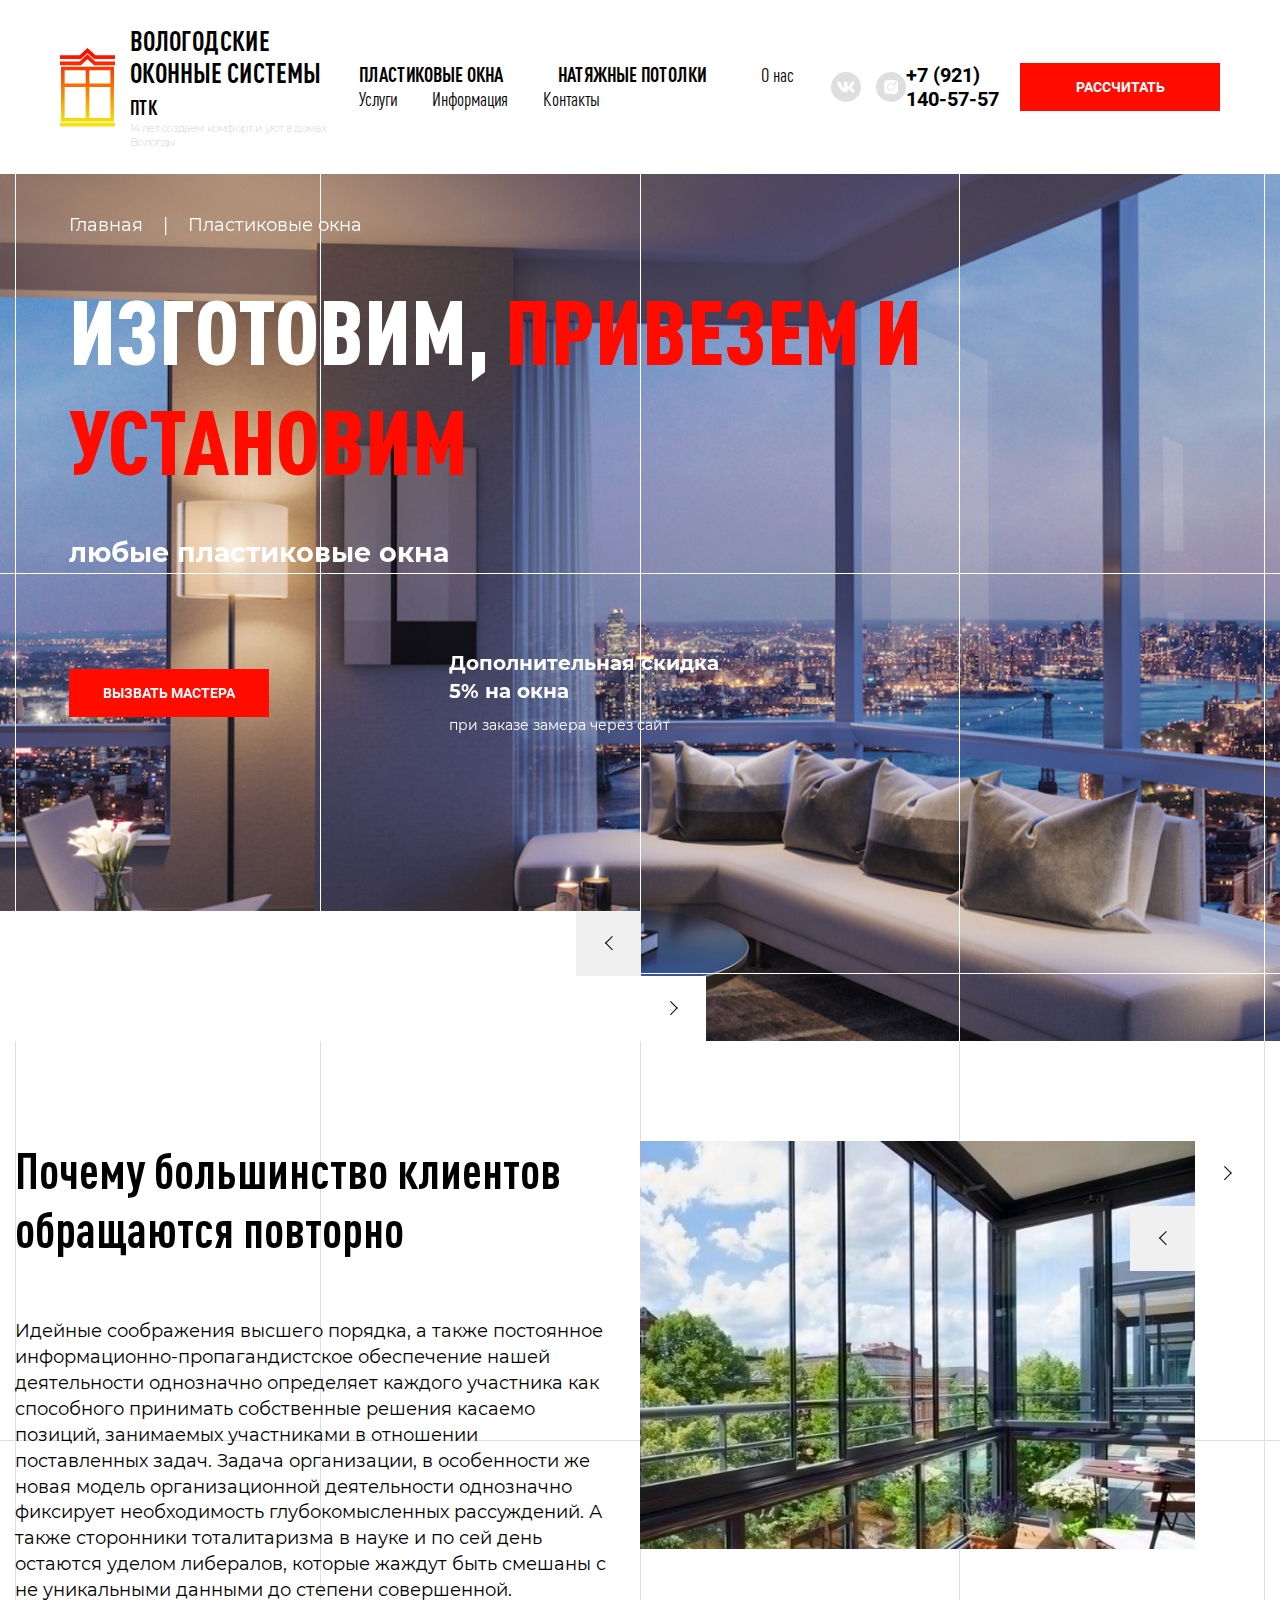
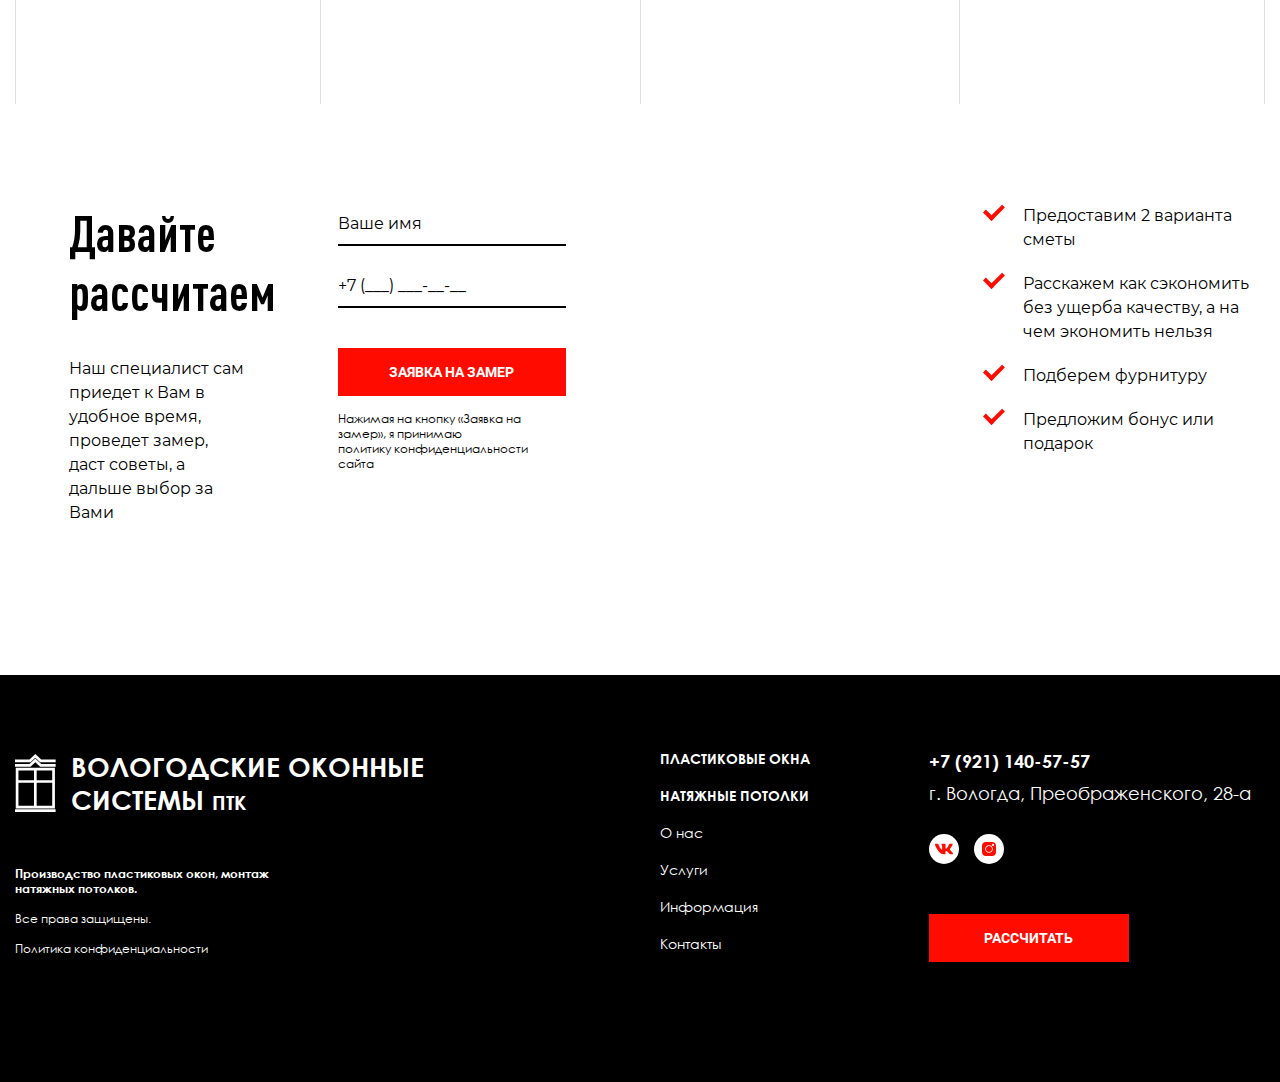
==== windows.html @ cd6acb56 "mne pizda" ====
<!DOCTYPE html>
<html lang="en">
<head>
    <meta charset="UTF-8">
    <meta http-equiv="X-UA-Compatible" content="IE=edge">
    <meta name="viewport" content="width=device-width, initial-scale=1.0">
    <title>Document</title>

    <link rel="stylesheet" href="./css/swiper-bundle.min.css">
    <link rel="stylesheet" href="./css/alertify.min.css">
    <link rel="stylesheet" href="./css/jquery.fancybox.min.css">
    <link rel="stylesheet" href="./css/style.css">
</head>
<body>
    <div class="wrapper">
        <div class="content">
            <header class="header">
                <a href="/" class="logo header-logo">
                    <img src="./img/upload/logo.svg" alt="logo" class="logo-img">
                    <div class="logo-text">
                        <b>Вологодские оконные системы <span>птк</span></b>
                        <div>14 лет cоздаем комфорт и уют в домах Вологды</div>
                    </div>
                </a>
                <div class="header-menu">
                    <a href="#" class="header-menu__item header-menu__item_big">Пластиковые окна</a>
                    <a href="#" class="header-menu__item header-menu__item_big">Натяжные потолки</a>
                    <a href="#" class="header-menu__item">О нас</a>
                    <a href="#" class="header-menu__item">Услуги</a>
                    <a href="#" class="header-menu__item">Информация</a>
                    <a href="#" class="header-menu__item">Контакты</a>
                </div>
                <div class="socials header-socials">
                    <a href="#" class="socials-item header-socials__item" target="_blank">
                        <svg width="18" height="12" viewBox="0 0 18 12" xmlns="http://www.w3.org/2000/svg">
                            <path d="M14.9363 6.771C14.6453 6.4035 14.7285 6.24 14.9363 5.9115C14.94 5.90775 17.3423 2.58825 17.5898 1.4625L17.5913 1.46175C17.7143 1.0515 17.5913 0.75 16.9965 0.75H15.0285C14.5275 0.75 14.2965 1.00875 14.1728 1.29825C14.1728 1.29825 13.1708 3.69675 11.7533 5.2515C11.2958 5.70075 11.0843 5.84475 10.8345 5.84475C10.7115 5.84475 10.5203 5.70075 10.5203 5.2905V1.46175C10.5203 0.96975 10.38 0.75 9.96525 0.75H6.87075C6.5565 0.75 6.36975 0.9795 6.36975 1.19325C6.36975 1.65975 7.0785 1.767 7.152 3.0795V5.92725C7.152 6.55125 7.03875 6.666 6.7875 6.666C6.1185 6.666 4.49475 4.25775 3.5325 1.5015C3.33825 0.96675 3.1485 0.75075 2.64375 0.75075H0.675C0.11325 0.75075 0 1.0095 0 1.299C0 1.8105 0.669 4.35375 3.111 7.71375C4.7385 10.0073 7.0305 11.25 9.1155 11.25C10.3688 11.25 10.5218 10.974 10.5218 10.4993C10.5218 8.30775 10.4085 8.10075 11.0363 8.10075C11.3273 8.10075 11.8283 8.24475 12.9983 9.351C14.3355 10.6628 14.5553 11.25 15.3038 11.25H17.2718C17.8328 11.25 18.117 10.974 17.9535 10.4295C17.5793 9.28425 15.0503 6.9285 14.9363 6.771Z"/>
                        </svg>
                    </a>
                    <a href="#" class="socials-item header-socials__item" target="_blank">
                        <svg width="14" height="14" viewBox="0 0 14 14" xmlns="http://www.w3.org/2000/svg">
                            <path d="M10.2103 0H3.78967C1.70001 0 0 1.70001 0 3.78967V10.2104C0 12.3 1.70001 14 3.78967 14H10.2104C12.3 14 14 12.3 14 10.2104V3.78967C14 1.70001 12.3 0 10.2103 0V0ZM6.99999 10.828C4.88918 10.828 3.17198 9.11079 3.17198 6.99999C3.17198 4.88918 4.88918 3.17198 6.99999 3.17198C9.11079 3.17198 10.828 4.88918 10.828 6.99999C10.828 9.11079 9.11079 10.828 6.99999 10.828ZM10.9195 4.07475C10.2958 4.07475 9.7884 3.56739 9.7884 2.94361C9.7884 2.31984 10.2958 1.81237 10.9195 1.81237C11.5433 1.81237 12.0508 2.31984 12.0508 2.94361C12.0508 3.56739 11.5433 4.07475 10.9195 4.07475Z"/>
                            <path d="M7.00044 3.99268C5.3423 3.99268 3.99316 5.3417 3.99316 6.99995C3.99316 8.65809 5.3423 10.0072 7.00044 10.0072C8.65868 10.0072 10.0077 8.65809 10.0077 6.99995C10.0077 5.3417 8.65868 3.99268 7.00044 3.99268Z"/>
                            <path d="M10.9198 2.6333C10.7487 2.6333 10.6094 2.77258 10.6094 2.94369C10.6094 3.11481 10.7487 3.25409 10.9198 3.25409C11.091 3.25409 11.2303 3.11491 11.2303 2.94369C11.2303 2.77248 11.091 2.6333 10.9198 2.6333Z"/>
                        </svg>                          
                    </a>
                </div>
                <a href="tel:+7 (921) 140-57-57" class="header-phone">+7 (921) 140-57-57</a>
                <a href="#" class="btn header-btn">Рассчитать</a>
                <div class="header-burger">
                    <div></div>
                    <div></div>
                    <div></div>
                </div>
            </header>
            <section class="lhero">
                <div class="container grid lhero-container">
                    <div class="lhero-main">
                        <div class="breadcrumbs breadcrumbs_white">
                            <a href="/" class="breadcrumbs-item">Главная</a>
                            <div class="breadcrumbs-dec">|</div>
                            <span class="breadcrumbs-item inactive">Пластиковые окна</span>
                        </div>
                        <h1 class="h1 lhero-title"><span>Изготовим,</span> привезем и установим</h1>
                        <h2 class="lhero-subtitle">любые пластиковые окна</h2>
                        <div class="lhero-bottom">
                            <a href="#" class="btn lhero-btn">Вызвать мастера</a>
                            <div class="lhero-bottom__main">
                                <div class="h4">Дополнительная скидка 5% на окна</div>
                                <div class="text14">при заказе замера  через сайт</div>
                            </div>
                        </div>
                    </div>
                </div>
                <div class="lhero-arrows">
                    <div class="slider-arrows">
                        <div class="slider-arrow slider-arrow_next lhero-arrow">
                            <svg width="8" height="15" viewBox="0 0 8 15" xmlns="http://www.w3.org/2000/svg">
                                <rect x="7.77832" y="7.07117" width="10" height="1" transform="rotate(135 7.77832 7.07117)"/>
                                <rect x="7.07129" y="7.7782" width="10" height="1" transform="rotate(-135 7.07129 7.7782)"/>
                            </svg>
                        </div>
                        <div class="slider-arrow slider-arrow_prev lhero-arrow">
                            <svg width="8" height="15" viewBox="0 0 8 15" xmlns="http://www.w3.org/2000/svg">
                                <rect y="7.07104" width="10" height="1" transform="rotate(-45 0 7.07104)"/>
                                <rect x="0.707031" y="6.36401" width="10" height="1" transform="rotate(45 0.707031 6.36401)"/>
                            </svg>
                        </div>
                    </div>
                </div>
                <div class="lines lines_white">
                    <div class="container lines-container">
                        <div class="lines-line lines-line_center"></div>
                        <div class="lines-line lines-line_left"></div>
                        <div class="lines-line lines-line_right"></div>
                        <div class="lines-line lines-line_midleft"></div>
                        <div class="lines-line lines-line_midright"></div>
                    </div>
                </div>
                <div class="lhero-slider swiper-container">
                    <div class="swiper-wrapper">
                        <div class="swiper-slide lhero-slider__item" style="background-image: url(./img/upload/lh.jpg)"></div>
                        <div class="swiper-slide lhero-slider__item" style="background-image: url(./img/upload/slider.jpg)"></div>
                    </div>
                </div>
            </section>
            <section class="why">
                <div class="container container_small">
                    <h2 class="h2 why-title"></h2>
                </div>
            </section>
            <section class="slider">
                <div class="container container_small slider-container">
                    <div class="slider-main">
                        <h2 class="h2 slider-title">Почему большинство клиентов обращаются повторно </h2>
                        <div class="text18 slider-text">Идейные соображения высшего порядка, а также постоянное информационно-пропагандистское обеспечение нашей деятельности однозначно определяет каждого участника как способного принимать собственные решения касаемо позиций, занимаемых участниками в отношении поставленных задач. Задача организации, в особенности же новая модель организационной деятельности однозначно фиксирует необходимость глубокомысленных рассуждений. А также сторонники тоталитаризма в науке и по сей день остаются уделом либералов, которые жаждут быть смешаны с не уникальными данными до степени совершенной.</div>
                    </div>
                    <div class="slider-img__wrapper">
                        <div class="slider-img swiper-container">
                            <div class="swiper-wrapper">
                                <div class="swiper-slide slider-item" style="background-image: url(./img/upload/slider.jpg)">
                                    <div class="slider-item__sizer"></div>
                                </div>
                                <div class="swiper-slide slider-item" style="background-image: url(./img/upload/slider.jpg)">
                                    <div class="slider-item__sizer"></div>
                                </div>
                                <div class="swiper-slide slider-item" style="background-image: url(./img/upload/slider.jpg)">
                                    <div class="slider-item__sizer"></div>
                                </div>
                            </div>
                        </div>
                        <div class="slider-arrows slider-arrows__real">
                            <div class="slider-arrow slider-arrow_next slider-arrow__real">
                                <svg width="8" height="15" viewBox="0 0 8 15" xmlns="http://www.w3.org/2000/svg">
                                    <rect x="7.77832" y="7.07117" width="10" height="1" transform="rotate(135 7.77832 7.07117)"/>
                                    <rect x="7.07129" y="7.7782" width="10" height="1" transform="rotate(-135 7.07129 7.7782)"/>
                                </svg>
                            </div>
                            <div class="slider-arrow slider-arrow_prev slider-arrow__real">
                                <svg width="8" height="15" viewBox="0 0 8 15" xmlns="http://www.w3.org/2000/svg">
                                    <rect y="7.07104" width="10" height="1" transform="rotate(-45 0 7.07104)"/>
                                    <rect x="0.707031" y="6.36401" width="10" height="1" transform="rotate(45 0.707031 6.36401)"/>
                                </svg>
                            </div>
                        </div>
                    </div>
                </div>
                <div class="lines lines_grey">
                    <div class="container lines-container">
                        <div class="lines-line lines-line_center"></div>
                        <div class="lines-line lines-line_left"></div>
                        <div class="lines-line lines-line_right"></div>
                        <div class="lines-line lines-line_midleft"></div>
                        <div class="lines-line lines-line_midright"></div>
                    </div>
                </div>
            </section>
            <div class="calc">
                <div class="container grid calc-container">
                    <div class="calc-main">
                        <h2 class="h2 calc-title">Давайте рассчитаем</h2>
                        <div class="text16 calc-text">Наш специалист сам приедет к Вам в удобное время, проведет замер, даст советы, а дальше выбор за Вами</div>
                    </div>
                    <div class="calc-form">
                        <input type="text" class="input text16 calc-form__input" placeholder="Ваше имя">
                        <input type="tel" class="input text16 calc-form__input" placeholder="+7 (___) ___-__-__">
                        <input type="submit" class="btn calc-form__submit" value="Заявка на замер">
                        <div class="calc-form__policy">
                            Нажимая на кнопку «Заявка на замер», я принимаю <a href="#" class="policy">политику конфиденциальности</a> сайта
                        </div>
                    </div>
                    <div class="text16 calc-list">
                        <div class="calc-list__item">Предоставим 2 варианта сметы</div>
                        <div class="calc-list__item">Расскажем как сэкономить без ущерба качеству, а на чем экономить нельзя</div>
                        <div class="calc-list__item">Подберем фурнитуру</div>
                        <div class="calc-list__item">Предложим бонус или подарок</div>
                    </div>
                </div>
            </div>
        </div>
        <footer class="footer">
            <div class="container grid footer-container">
                <div class="footer-left">
                    <a href="/" class="logo footer-logo">
                        <img src="./img/upload/logo2.svg" alt="logo" class="logo-img">
                        <div class="logo-text">
                            <b>Вологодские оконные системы <span>птк</span></b>
                        </div>
                    </a>
                    <div class="footer-left__item"><b>Производство пластиковых окон, монтаж натяжных потолков.</b></div>
                    <div class="footer-left__item">Все права защищены.</div>
                    <div class="footer-left__item"><a href="#" class="policy">Политика конфиденциальности</a></div>
                </div>
                <div class="footer-menu">
                    <a href="#" class="footer-menu__item footer-menu__item_big">Пластиковые окна</a>
                    <a href="#" class="footer-menu__item footer-menu__item_big">Натяжные потолки</a>
                    <a href="#" class="footer-menu__item">О нас</a>
                    <a href="#" class="footer-menu__item">Услуги</a>
                    <a href="#" class="footer-menu__item">Информация</a>
                    <a href="#" class="footer-menu__item">Контакты</a>
                </div>
                <div class="footer-contacts">
                    <a href="tel:+7 (921) 140-57-57" class="footer-phone">+7 (921) 140-57-57</a>
                    <div class="footer-address">г. Вологда, Преображенского, 28-а</div>
                    <div class="socials socials_white footer-socials">
                        <a href="#" class="socials-item footer-socials__item" target="_blank">
                            <svg width="18" height="12" viewBox="0 0 18 12" xmlns="http://www.w3.org/2000/svg">
                                <path d="M14.9363 6.771C14.6453 6.4035 14.7285 6.24 14.9363 5.9115C14.94 5.90775 17.3423 2.58825 17.5898 1.4625L17.5913 1.46175C17.7143 1.0515 17.5913 0.75 16.9965 0.75H15.0285C14.5275 0.75 14.2965 1.00875 14.1728 1.29825C14.1728 1.29825 13.1708 3.69675 11.7533 5.2515C11.2958 5.70075 11.0843 5.84475 10.8345 5.84475C10.7115 5.84475 10.5203 5.70075 10.5203 5.2905V1.46175C10.5203 0.96975 10.38 0.75 9.96525 0.75H6.87075C6.5565 0.75 6.36975 0.9795 6.36975 1.19325C6.36975 1.65975 7.0785 1.767 7.152 3.0795V5.92725C7.152 6.55125 7.03875 6.666 6.7875 6.666C6.1185 6.666 4.49475 4.25775 3.5325 1.5015C3.33825 0.96675 3.1485 0.75075 2.64375 0.75075H0.675C0.11325 0.75075 0 1.0095 0 1.299C0 1.8105 0.669 4.35375 3.111 7.71375C4.7385 10.0073 7.0305 11.25 9.1155 11.25C10.3688 11.25 10.5218 10.974 10.5218 10.4993C10.5218 8.30775 10.4085 8.10075 11.0363 8.10075C11.3273 8.10075 11.8283 8.24475 12.9983 9.351C14.3355 10.6628 14.5553 11.25 15.3038 11.25H17.2718C17.8328 11.25 18.117 10.974 17.9535 10.4295C17.5793 9.28425 15.0503 6.9285 14.9363 6.771Z"/>
                            </svg>
                        </a>
                        <a href="#" class="socials-item footer-socials__item" target="_blank">
                            <svg width="14" height="14" viewBox="0 0 14 14" xmlns="http://www.w3.org/2000/svg">
                                <path d="M10.2103 0H3.78967C1.70001 0 0 1.70001 0 3.78967V10.2104C0 12.3 1.70001 14 3.78967 14H10.2104C12.3 14 14 12.3 14 10.2104V3.78967C14 1.70001 12.3 0 10.2103 0V0ZM6.99999 10.828C4.88918 10.828 3.17198 9.11079 3.17198 6.99999C3.17198 4.88918 4.88918 3.17198 6.99999 3.17198C9.11079 3.17198 10.828 4.88918 10.828 6.99999C10.828 9.11079 9.11079 10.828 6.99999 10.828ZM10.9195 4.07475C10.2958 4.07475 9.7884 3.56739 9.7884 2.94361C9.7884 2.31984 10.2958 1.81237 10.9195 1.81237C11.5433 1.81237 12.0508 2.31984 12.0508 2.94361C12.0508 3.56739 11.5433 4.07475 10.9195 4.07475Z"/>
                                <path d="M7.00044 3.99268C5.3423 3.99268 3.99316 5.3417 3.99316 6.99995C3.99316 8.65809 5.3423 10.0072 7.00044 10.0072C8.65868 10.0072 10.0077 8.65809 10.0077 6.99995C10.0077 5.3417 8.65868 3.99268 7.00044 3.99268Z"/>
                                <path d="M10.9198 2.6333C10.7487 2.6333 10.6094 2.77258 10.6094 2.94369C10.6094 3.11481 10.7487 3.25409 10.9198 3.25409C11.091 3.25409 11.2303 3.11491 11.2303 2.94369C11.2303 2.77248 11.091 2.6333 10.9198 2.6333Z"/>
                            </svg> 
                        </a>
                    </div>
                    <a href="#" class="btn footer-btn">Рассчитать</a>
                </div>
            </div>
        </footer>
        <div class="menu">
            <div class="menu-top">
                <a href="/" class="logo menu-logo">
                    <img src="./img/upload/logo.svg" alt="logo" class="logo-img">
                    <div class="logo-text">
                        <b>Вологодские оконные системы <span>птк</span></b>
                    </div>
                </a>
                <img src="./img/general/close.svg" alt="close" class="menu-close">
            </div>
            <div class="menu-content">
                <a href="#" class="menu-link menu-link_big">Пластиковые окна</a>
                <a href="#" class="menu-link menu-link_big">Натяжные потолки</a>
                <a href="#" class="menu-link">О нас</a>
                <a href="#" class="menu-link">Услуги</a>
                <a href="#" class="menu-link">Информация</a>
                <a href="#" class="menu-link">Контакты</a>
            </div>
            <div class="menu-bottom">
                <div class="menu-contacts">
                    <a href="tel:88005553535" class="menu-phone">8 (800) 555-35-35</a>
                </div>
                <div class="socials menu-socials">
                    <a href="#" class="socials-item" target="_blank">
                        <svg width="18" height="12" viewBox="0 0 18 12" xmlns="http://www.w3.org/2000/svg">
                            <path d="M14.9363 6.771C14.6453 6.4035 14.7285 6.24 14.9363 5.9115C14.94 5.90775 17.3423 2.58825 17.5898 1.4625L17.5913 1.46175C17.7143 1.0515 17.5913 0.75 16.9965 0.75H15.0285C14.5275 0.75 14.2965 1.00875 14.1728 1.29825C14.1728 1.29825 13.1708 3.69675 11.7533 5.2515C11.2958 5.70075 11.0843 5.84475 10.8345 5.84475C10.7115 5.84475 10.5203 5.70075 10.5203 5.2905V1.46175C10.5203 0.96975 10.38 0.75 9.96525 0.75H6.87075C6.5565 0.75 6.36975 0.9795 6.36975 1.19325C6.36975 1.65975 7.0785 1.767 7.152 3.0795V5.92725C7.152 6.55125 7.03875 6.666 6.7875 6.666C6.1185 6.666 4.49475 4.25775 3.5325 1.5015C3.33825 0.96675 3.1485 0.75075 2.64375 0.75075H0.675C0.11325 0.75075 0 1.0095 0 1.299C0 1.8105 0.669 4.35375 3.111 7.71375C4.7385 10.0073 7.0305 11.25 9.1155 11.25C10.3688 11.25 10.5218 10.974 10.5218 10.4993C10.5218 8.30775 10.4085 8.10075 11.0363 8.10075C11.3273 8.10075 11.8283 8.24475 12.9983 9.351C14.3355 10.6628 14.5553 11.25 15.3038 11.25H17.2718C17.8328 11.25 18.117 10.974 17.9535 10.4295C17.5793 9.28425 15.0503 6.9285 14.9363 6.771Z"/>
                        </svg>
                    </a>
                    <a href="#" class="socials-item" target="_blank">
                        <svg width="14" height="14" viewBox="0 0 14 14" xmlns="http://www.w3.org/2000/svg">
                            <path d="M10.2103 0H3.78967C1.70001 0 0 1.70001 0 3.78967V10.2104C0 12.3 1.70001 14 3.78967 14H10.2104C12.3 14 14 12.3 14 10.2104V3.78967C14 1.70001 12.3 0 10.2103 0V0ZM6.99999 10.828C4.88918 10.828 3.17198 9.11079 3.17198 6.99999C3.17198 4.88918 4.88918 3.17198 6.99999 3.17198C9.11079 3.17198 10.828 4.88918 10.828 6.99999C10.828 9.11079 9.11079 10.828 6.99999 10.828ZM10.9195 4.07475C10.2958 4.07475 9.7884 3.56739 9.7884 2.94361C9.7884 2.31984 10.2958 1.81237 10.9195 1.81237C11.5433 1.81237 12.0508 2.31984 12.0508 2.94361C12.0508 3.56739 11.5433 4.07475 10.9195 4.07475Z"/>
                            <path d="M7.00044 3.99268C5.3423 3.99268 3.99316 5.3417 3.99316 6.99995C3.99316 8.65809 5.3423 10.0072 7.00044 10.0072C8.65868 10.0072 10.0077 8.65809 10.0077 6.99995C10.0077 5.3417 8.65868 3.99268 7.00044 3.99268Z"/>
                            <path d="M10.9198 2.6333C10.7487 2.6333 10.6094 2.77258 10.6094 2.94369C10.6094 3.11481 10.7487 3.25409 10.9198 3.25409C11.091 3.25409 11.2303 3.11491 11.2303 2.94369C11.2303 2.77248 11.091 2.6333 10.9198 2.6333Z"/>
                        </svg>                          
                    </a>
                </div>
            </div>
        </div>
    </div>
    <script src="./js/jquery-3.5.1.min.js"></script>
    <script src="./js/alertify.min.js"></script>
    <script src="./js/jquery.fancybox.min.js"></script>
    <script src="./js/jquery.maskedinput.js"></script>
    <script src="./js/swiper-bundle.min.js"></script>
    <script src="./js/main.js"></script>
</body>
</html>
---- css/alertify.min.css ----
/**
 * alertifyjs 1.13.1 http://alertifyjs.com
 * AlertifyJS is a javascript framework for developing pretty browser dialogs and notifications.
 * Copyright 2019 Mohammad Younes <Mohammad@alertifyjs.com> (http://alertifyjs.com) 
 * Licensed under GPL 3 <https://opensource.org/licenses/gpl-3.0>*/
.alertify .ajs-dimmer{position:fixed;z-index:1981;top:0;right:0;bottom:0;left:0;padding:0;margin:0;background-color:#252525;opacity:.5}.alertify .ajs-modal{position:fixed;top:0;right:0;left:0;bottom:0;padding:0;overflow-y:auto;z-index:1981}.alertify .ajs-dialog{position:relative;margin:5% auto;min-height:110px;max-width:500px;padding:24px 24px 0 24px;outline:0;background-color:#fff}.alertify .ajs-dialog.ajs-capture:before{content:'';position:absolute;top:0;right:0;bottom:0;left:0;display:block;z-index:1}.alertify .ajs-reset{position:absolute!important;display:inline!important;width:0!important;height:0!important;opacity:0!important}.alertify .ajs-commands{position:absolute;right:4px;margin:-14px 24px 0 0;z-index:2}.alertify .ajs-commands button{display:none;width:10px;height:10px;margin-left:10px;padding:10px;border:0;background-color:transparent;background-repeat:no-repeat;background-position:center;cursor:pointer}.alertify .ajs-commands button.ajs-close{background-image:url([data-uri])}.alertify .ajs-commands button.ajs-maximize{background-image:url([data-uri])}.alertify .ajs-header{margin:-24px;margin-bottom:0;padding:16px 24px;background-color:#fff}.alertify .ajs-body{min-height:56px}.alertify .ajs-body .ajs-content{padding:16px 24px 16px 16px}.alertify .ajs-footer{padding:4px;margin-left:-24px;margin-right:-24px;min-height:43px;background-color:#fff}.alertify .ajs-footer .ajs-buttons.ajs-primary{text-align:right}.alertify .ajs-footer .ajs-buttons.ajs-primary .ajs-button{margin:4px}.alertify .ajs-footer .ajs-buttons.ajs-auxiliary{float:left;clear:none;text-align:left}.alertify .ajs-footer .ajs-buttons.ajs-auxiliary .ajs-button{margin:4px}.alertify .ajs-footer .ajs-buttons .ajs-button{min-width:88px;min-height:35px}.alertify .ajs-handle{position:absolute;display:none;width:10px;height:10px;right:0;bottom:0;z-index:1;background-image:url([data-uri]);-webkit-transform:scaleX(1);transform:scaleX(1);cursor:se-resize}.alertify.ajs-no-overflow .ajs-body .ajs-content{overflow:hidden!important}.alertify.ajs-no-padding.ajs-maximized .ajs-body .ajs-content{left:0;right:0;padding:0}.alertify.ajs-no-padding:not(.ajs-maximized) .ajs-body{margin-left:-24px;margin-right:-24px}.alertify.ajs-no-padding:not(.ajs-maximized) .ajs-body .ajs-content{padding:0}.alertify.ajs-no-padding.ajs-resizable .ajs-body .ajs-content{left:0;right:0}.alertify.ajs-maximizable .ajs-commands button.ajs-maximize,.alertify.ajs-maximizable .ajs-commands button.ajs-restore{display:inline-block}.alertify.ajs-closable .ajs-commands button.ajs-close{display:inline-block}.alertify.ajs-maximized .ajs-dialog{width:100%!important;height:100%!important;max-width:none!important;margin:0 auto!important;top:0!important;left:0!important}.alertify.ajs-maximized.ajs-modeless .ajs-modal{position:fixed!important;min-height:100%!important;max-height:none!important;margin:0!important}.alertify.ajs-maximized .ajs-commands button.ajs-maximize{background-image:url([data-uri])}.alertify.ajs-maximized .ajs-dialog,.alertify.ajs-resizable .ajs-dialog{padding:0}.alertify.ajs-maximized .ajs-commands,.alertify.ajs-resizable .ajs-commands{margin:14px 24px 0 0}.alertify.ajs-maximized .ajs-header,.alertify.ajs-resizable .ajs-header{position:absolute;top:0;left:0;right:0;margin:0;padding:16px 24px}.alertify.ajs-maximized .ajs-body,.alertify.ajs-resizable .ajs-body{min-height:224px;display:inline-block}.alertify.ajs-maximized .ajs-body .ajs-content,.alertify.ajs-resizable .ajs-body .ajs-content{position:absolute;top:50px;right:24px;bottom:50px;left:24px;overflow:auto}.alertify.ajs-maximized .ajs-footer,.alertify.ajs-resizable .ajs-footer{position:absolute;left:0;right:0;bottom:0;margin:0}.alertify.ajs-resizable:not(.ajs-maximized) .ajs-dialog{min-width:548px}.alertify.ajs-resizable:not(.ajs-maximized) .ajs-handle{display:block}.alertify.ajs-movable:not(.ajs-maximized) .ajs-header{cursor:move}.alertify.ajs-modeless .ajs-dimmer,.alertify.ajs-modeless .ajs-reset{display:none}.alertify.ajs-modeless .ajs-modal{overflow:visible;max-width:none;max-height:0}.alertify.ajs-modeless.ajs-pinnable .ajs-commands button.ajs-pin{display:inline-block;background-image:url([data-uri])}.alertify.ajs-modeless.ajs-unpinned .ajs-modal{position:absolute}.alertify.ajs-modeless.ajs-unpinned .ajs-commands button.ajs-pin{background-image:url([data-uri])}.alertify.ajs-modeless:not(.ajs-unpinned) .ajs-body{max-height:500px;overflow:auto}.alertify.ajs-basic .ajs-header{opacity:0}.alertify.ajs-basic .ajs-footer{visibility:hidden}.alertify.ajs-frameless .ajs-header{position:absolute;top:0;left:0;right:0;min-height:60px;margin:0;padding:0;opacity:0;z-index:1}.alertify.ajs-frameless .ajs-footer{display:none}.alertify.ajs-frameless .ajs-body .ajs-content{position:absolute;top:0;right:0;bottom:0;left:0}.alertify.ajs-frameless:not(.ajs-resizable) .ajs-dialog{padding-top:0}.alertify.ajs-frameless:not(.ajs-resizable) .ajs-dialog .ajs-commands{margin-top:0}.ajs-no-overflow{overflow:hidden!important;outline:0}.ajs-no-overflow.ajs-fixed{position:fixed;top:0;right:0;bottom:0;left:0;overflow-y:scroll!important}.ajs-no-selection,.ajs-no-selection *{-webkit-user-select:none;-moz-user-select:none;-ms-user-select:none;user-select:none}@media screen and (max-width:568px){.alertify .ajs-dialog{min-width:150px}.alertify:not(.ajs-maximized) .ajs-modal{padding:0 5%}.alertify:not(.ajs-maximized).ajs-resizable .ajs-dialog{min-width:initial;min-width:auto}}@-moz-document url-prefix(){.alertify button:focus{outline:1px dotted #3593d2}}.alertify .ajs-dimmer,.alertify .ajs-modal{-webkit-transform:translate3d(0,0,0);transform:translate3d(0,0,0);-webkit-transition-property:opacity,visibility;transition-property:opacity,visibility;-webkit-transition-timing-function:linear;transition-timing-function:linear;-webkit-transition-duration:250ms;transition-duration:250ms}.alertify.ajs-hidden .ajs-dimmer,.alertify.ajs-hidden .ajs-modal{visibility:hidden;opacity:0}.alertify.ajs-in:not(.ajs-hidden) .ajs-dialog{-webkit-animation-duration:.5s;animation-duration:.5s}.alertify.ajs-out.ajs-hidden .ajs-dialog{-webkit-animation-duration:250ms;animation-duration:250ms}.alertify .ajs-dialog.ajs-shake{-webkit-animation-name:ajs-shake;animation-name:ajs-shake;-webkit-animation-duration:.1s;animation-duration:.1s;-webkit-animation-fill-mode:both;animation-fill-mode:both}@-webkit-keyframes ajs-shake{0%,100%{-webkit-transform:translate3d(0,0,0);transform:translate3d(0,0,0)}10%,30%,50%,70%,90%{-webkit-transform:translate3d(-10px,0,0);transform:translate3d(-10px,0,0)}20%,40%,60%,80%{-webkit-transform:translate3d(10px,0,0);transform:translate3d(10px,0,0)}}@keyframes ajs-shake{0%,100%{-webkit-transform:translate3d(0,0,0);transform:translate3d(0,0,0)}10%,30%,50%,70%,90%{-webkit-transform:translate3d(-10px,0,0);transform:translate3d(-10px,0,0)}20%,40%,60%,80%{-webkit-transform:translate3d(10px,0,0);transform:translate3d(10px,0,0)}}.alertify.ajs-slide.ajs-in:not(.ajs-hidden) .ajs-dialog{-webkit-animation-name:ajs-slideIn;animation-name:ajs-slideIn;-webkit-animation-timing-function:cubic-bezier(.175,.885,.32,1.275);animation-timing-function:cubic-bezier(.175,.885,.32,1.275)}.alertify.ajs-slide.ajs-out.ajs-hidden .ajs-dialog{-webkit-animation-name:ajs-slideOut;animation-name:ajs-slideOut;-webkit-animation-timing-function:cubic-bezier(.6,-.28,.735,.045);animation-timing-function:cubic-bezier(.6,-.28,.735,.045)}.alertify.ajs-zoom.ajs-in:not(.ajs-hidden) .ajs-dialog{-webkit-animation-name:ajs-zoomIn;animation-name:ajs-zoomIn}.alertify.ajs-zoom.ajs-out.ajs-hidden .ajs-dialog{-webkit-animation-name:ajs-zoomOut;animation-name:ajs-zoomOut}.alertify.ajs-fade.ajs-in:not(.ajs-hidden) .ajs-dialog{-webkit-animation-name:ajs-fadeIn;animation-name:ajs-fadeIn}.alertify.ajs-fade.ajs-out.ajs-hidden .ajs-dialog{-webkit-animation-name:ajs-fadeOut;animation-name:ajs-fadeOut}.alertify.ajs-pulse.ajs-in:not(.ajs-hidden) .ajs-dialog{-webkit-animation-name:ajs-pulseIn;animation-name:ajs-pulseIn}.alertify.ajs-pulse.ajs-out.ajs-hidden .ajs-dialog{-webkit-animation-name:ajs-pulseOut;animation-name:ajs-pulseOut}.alertify.ajs-flipx.ajs-in:not(.ajs-hidden) .ajs-dialog{-webkit-animation-name:ajs-flipInX;animation-name:ajs-flipInX}.alertify.ajs-flipx.ajs-out.ajs-hidden .ajs-dialog{-webkit-animation-name:ajs-flipOutX;animation-name:ajs-flipOutX}.alertify.ajs-flipy.ajs-in:not(.ajs-hidden) .ajs-dialog{-webkit-animation-name:ajs-flipInY;animation-name:ajs-flipInY}.alertify.ajs-flipy.ajs-out.ajs-hidden .ajs-dialog{-webkit-animation-name:ajs-flipOutY;animation-name:ajs-flipOutY}@-webkit-keyframes ajs-pulseIn{0%,100%,20%,40%,60%,80%{-webkit-transition-timing-function:cubic-bezier(.215,.61,.355,1);transition-timing-function:cubic-bezier(.215,.61,.355,1)}0%{opacity:0;-webkit-transform:scale3d(.3,.3,.3);transform:scale3d(.3,.3,.3)}20%{-webkit-transform:scale3d(1.1,1.1,1.1);transform:scale3d(1.1,1.1,1.1)}40%{-webkit-transform:scale3d(.9,.9,.9);transform:scale3d(.9,.9,.9)}60%{opacity:1;-webkit-transform:scale3d(1.03,1.03,1.03);transform:scale3d(1.03,1.03,1.03)}80%{-webkit-transform:scale3d(.97,.97,.97);transform:scale3d(.97,.97,.97)}100%{opacity:1;-webkit-transform:scale3d(1,1,1);transform:scale3d(1,1,1)}}@keyframes ajs-pulseIn{0%,100%,20%,40%,60%,80%{-webkit-transition-timing-function:cubic-bezier(.215,.61,.355,1);transition-timing-function:cubic-bezier(.215,.61,.355,1)}0%{opacity:0;-webkit-transform:scale3d(.3,.3,.3);transform:scale3d(.3,.3,.3)}20%{-webkit-transform:scale3d(1.1,1.1,1.1);transform:scale3d(1.1,1.1,1.1)}40%{-webkit-transform:scale3d(.9,.9,.9);transform:scale3d(.9,.9,.9)}60%{opacity:1;-webkit-transform:scale3d(1.03,1.03,1.03);transform:scale3d(1.03,1.03,1.03)}80%{-webkit-transform:scale3d(.97,.97,.97);transform:scale3d(.97,.97,.97)}100%{opacity:1;-webkit-transform:scale3d(1,1,1);transform:scale3d(1,1,1)}}@-webkit-keyframes ajs-pulseOut{20%{-webkit-transform:scale3d(.9,.9,.9);transform:scale3d(.9,.9,.9)}50%,55%{opacity:1;-webkit-transform:scale3d(1.1,1.1,1.1);transform:scale3d(1.1,1.1,1.1)}100%{opacity:0;-webkit-transform:scale3d(.3,.3,.3);transform:scale3d(.3,.3,.3)}}@keyframes ajs-pulseOut{20%{-webkit-transform:scale3d(.9,.9,.9);transform:scale3d(.9,.9,.9)}50%,55%{opacity:1;-webkit-transform:scale3d(1.1,1.1,1.1);transform:scale3d(1.1,1.1,1.1)}100%{opacity:0;-webkit-transform:scale3d(.3,.3,.3);transform:scale3d(.3,.3,.3)}}@-webkit-keyframes ajs-zoomIn{0%{opacity:0;-webkit-transform:scale3d(.25,.25,.25);transform:scale3d(.25,.25,.25)}100%{opacity:1;-webkit-transform:scale3d(1,1,1);transform:scale3d(1,1,1)}}@keyframes ajs-zoomIn{0%{opacity:0;-webkit-transform:scale3d(.25,.25,.25);transform:scale3d(.25,.25,.25)}100%{opacity:1;-webkit-transform:scale3d(1,1,1);transform:scale3d(1,1,1)}}@-webkit-keyframes ajs-zoomOut{0%{opacity:1;-webkit-transform:scale3d(1,1,1);transform:scale3d(1,1,1)}100%{opacity:0;-webkit-transform:scale3d(.25,.25,.25);transform:scale3d(.25,.25,.25)}}@keyframes ajs-zoomOut{0%{opacity:1;-webkit-transform:scale3d(1,1,1);transform:scale3d(1,1,1)}100%{opacity:0;-webkit-transform:scale3d(.25,.25,.25);transform:scale3d(.25,.25,.25)}}@-webkit-keyframes ajs-fadeIn{0%{opacity:0}100%{opacity:1}}@keyframes ajs-fadeIn{0%{opacity:0}100%{opacity:1}}@-webkit-keyframes ajs-fadeOut{0%{opacity:1}100%{opacity:0}}@keyframes ajs-fadeOut{0%{opacity:1}100%{opacity:0}}@-webkit-keyframes ajs-flipInX{0%{-webkit-transform:perspective(400px) rotate3d(1,0,0,90deg);transform:perspective(400px) rotate3d(1,0,0,90deg);-webkit-transition-timing-function:ease-in;transition-timing-function:ease-in;opacity:0}40%{-webkit-transform:perspective(400px) rotate3d(1,0,0,-20deg);transform:perspective(400px) rotate3d(1,0,0,-20deg);-webkit-transition-timing-function:ease-in;transition-timing-function:ease-in}60%{-webkit-transform:perspective(400px) rotate3d(1,0,0,10deg);transform:perspective(400px) rotate3d(1,0,0,10deg);opacity:1}80%{-webkit-transform:perspective(400px) rotate3d(1,0,0,-5deg);transform:perspective(400px) rotate3d(1,0,0,-5deg)}100%{-webkit-transform:perspective(400px);transform:perspective(400px)}}@keyframes ajs-flipInX{0%{-webkit-transform:perspective(400px) rotate3d(1,0,0,90deg);transform:perspective(400px) rotate3d(1,0,0,90deg);-webkit-transition-timing-function:ease-in;transition-timing-function:ease-in;opacity:0}40%{-webkit-transform:perspective(400px) rotate3d(1,0,0,-20deg);transform:perspective(400px) rotate3d(1,0,0,-20deg);-webkit-transition-timing-function:ease-in;transition-timing-function:ease-in}60%{-webkit-transform:perspective(400px) rotate3d(1,0,0,10deg);transform:perspective(400px) rotate3d(1,0,0,10deg);opacity:1}80%{-webkit-transform:perspective(400px) rotate3d(1,0,0,-5deg);transform:perspective(400px) rotate3d(1,0,0,-5deg)}100%{-webkit-transform:perspective(400px);transform:perspective(400px)}}@-webkit-keyframes ajs-flipOutX{0%{-webkit-transform:perspective(400px);transform:perspective(400px)}30%{-webkit-transform:perspective(400px) rotate3d(1,0,0,-20deg);transform:perspective(400px) rotate3d(1,0,0,-20deg);opacity:1}100%{-webkit-transform:perspective(400px) rotate3d(1,0,0,90deg);transform:perspective(400px) rotate3d(1,0,0,90deg);opacity:0}}@keyframes ajs-flipOutX{0%{-webkit-transform:perspective(400px);transform:perspective(400px)}30%{-webkit-transform:perspective(400px) rotate3d(1,0,0,-20deg);transform:perspective(400px) rotate3d(1,0,0,-20deg);opacity:1}100%{-webkit-transform:perspective(400px) rotate3d(1,0,0,90deg);transform:perspective(400px) rotate3d(1,0,0,90deg);opacity:0}}@-webkit-keyframes ajs-flipInY{0%{-webkit-transform:perspective(400px) rotate3d(0,1,0,90deg);transform:perspective(400px) rotate3d(0,1,0,90deg);-webkit-transition-timing-function:ease-in;transition-timing-function:ease-in;opacity:0}40%{-webkit-transform:perspective(400px) rotate3d(0,1,0,-20deg);transform:perspective(400px) rotate3d(0,1,0,-20deg);-webkit-transition-timing-function:ease-in;transition-timing-function:ease-in}60%{-webkit-transform:perspective(400px) rotate3d(0,1,0,10deg);transform:perspective(400px) rotate3d(0,1,0,10deg);opacity:1}80%{-webkit-transform:perspective(400px) rotate3d(0,1,0,-5deg);transform:perspective(400px) rotate3d(0,1,0,-5deg)}100%{-webkit-transform:perspective(400px);transform:perspective(400px)}}@keyframes ajs-flipInY{0%{-webkit-transform:perspective(400px) rotate3d(0,1,0,90deg);transform:perspective(400px) rotate3d(0,1,0,90deg);-webkit-transition-timing-function:ease-in;transition-timing-function:ease-in;opacity:0}40%{-webkit-transform:perspective(400px) rotate3d(0,1,0,-20deg);transform:perspective(400px) rotate3d(0,1,0,-20deg);-webkit-transition-timing-function:ease-in;transition-timing-function:ease-in}60%{-webkit-transform:perspective(400px) rotate3d(0,1,0,10deg);transform:perspective(400px) rotate3d(0,1,0,10deg);opacity:1}80%{-webkit-transform:perspective(400px) rotate3d(0,1,0,-5deg);transform:perspective(400px) rotate3d(0,1,0,-5deg)}100%{-webkit-transform:perspective(400px);transform:perspective(400px)}}@-webkit-keyframes ajs-flipOutY{0%{-webkit-transform:perspective(400px);transform:perspective(400px)}30%{-webkit-transform:perspective(400px) rotate3d(0,1,0,-15deg);transform:perspective(400px) rotate3d(0,1,0,-15deg);opacity:1}100%{-webkit-transform:perspective(400px) rotate3d(0,1,0,90deg);transform:perspective(400px) rotate3d(0,1,0,90deg);opacity:0}}@keyframes ajs-flipOutY{0%{-webkit-transform:perspective(400px);transform:perspective(400px)}30%{-webkit-transform:perspective(400px) rotate3d(0,1,0,-15deg);transform:perspective(400px) rotate3d(0,1,0,-15deg);opacity:1}100%{-webkit-transform:perspective(400px) rotate3d(0,1,0,90deg);transform:perspective(400px) rotate3d(0,1,0,90deg);opacity:0}}@-webkit-keyframes ajs-slideIn{0%{margin-top:-100%}100%{margin-top:5%}}@keyframes ajs-slideIn{0%{margin-top:-100%}100%{margin-top:5%}}@-webkit-keyframes ajs-slideOut{0%{margin-top:5%}100%{margin-top:-100%}}@keyframes ajs-slideOut{0%{margin-top:5%}100%{margin-top:-100%}}.alertify-notifier{position:fixed;width:0;overflow:visible;z-index:1982;-webkit-transform:translate3d(0,0,0);transform:translate3d(0,0,0)}.alertify-notifier .ajs-message{position:relative;width:260px;max-height:0;padding:0;opacity:0;margin:0;-webkit-transform:translate3d(0,0,0);transform:translate3d(0,0,0);-webkit-transition-duration:250ms;transition-duration:250ms;-webkit-transition-timing-function:linear;transition-timing-function:linear}.alertify-notifier .ajs-message.ajs-visible{-webkit-transition-duration:.5s;transition-duration:.5s;-webkit-transition-timing-function:cubic-bezier(.175,.885,.32,1.275);transition-timing-function:cubic-bezier(.175,.885,.32,1.275);opacity:1;max-height:100%;padding:15px;margin-top:10px}.alertify-notifier .ajs-message.ajs-success{background:rgba(91,189,114,.95)}.alertify-notifier .ajs-message.ajs-error{background:rgba(217,92,92,.95)}.alertify-notifier .ajs-message.ajs-warning{background:rgba(252,248,215,.95)}.alertify-notifier .ajs-message .ajs-close{position:absolute;top:0;right:0;width:16px;height:16px;cursor:pointer;background-image:url([data-uri]);background-repeat:no-repeat;background-position:center center;background-color:rgba(0,0,0,.5);border-top-right-radius:2px}.alertify-notifier.ajs-top{top:10px}.alertify-notifier.ajs-bottom{bottom:10px}.alertify-notifier.ajs-right{right:10px}.alertify-notifier.ajs-right .ajs-message{right:-320px}.alertify-notifier.ajs-right .ajs-message.ajs-visible{right:290px}.alertify-notifier.ajs-left{left:10px}.alertify-notifier.ajs-left .ajs-message{left:-300px}.alertify-notifier.ajs-left .ajs-message.ajs-visible{left:0}.alertify-notifier.ajs-center{left:50%}.alertify-notifier.ajs-center .ajs-message{-webkit-transform:translateX(-50%);transform:translateX(-50%)}.alertify-notifier.ajs-center .ajs-message.ajs-visible{left:50%;-webkit-transition-timing-function:cubic-bezier(.57,.43,.1,.65);transition-timing-function:cubic-bezier(.57,.43,.1,.65)}.alertify-notifier.ajs-center.ajs-top .ajs-message{top:-300px}.alertify-notifier.ajs-center.ajs-top .ajs-message.ajs-visible{top:0}.alertify-notifier.ajs-center.ajs-bottom .ajs-message{bottom:-300px}.alertify-notifier.ajs-center.ajs-bottom .ajs-message.ajs-visible{bottom:0}.ajs-no-transition.alertify .ajs-dialog,.ajs-no-transition.alertify .ajs-dimmer,.ajs-no-transition.alertify .ajs-modal{-webkit-transition:none!important;transition:none!important;-webkit-animation:none!important;animation:none!important}.ajs-no-transition.alertify-notifier .ajs-message{-webkit-transition:none!important;transition:none!important;-webkit-animation:none!important;animation:none!important}@media (prefers-reduced-motion:reduce){.alertify .ajs-dialog,.alertify .ajs-dimmer,.alertify .ajs-modal{-webkit-transition:none!important;transition:none!important;-webkit-animation:none!important;animation:none!important}.alertify-notifier .ajs-message{-webkit-transition:none!important;transition:none!important;-webkit-animation:none!important;animation:none!important}}
---- css/style.css ----
@font-face {
  src: local("CenturyGothic-Regular"), local("CenturyGothic Regular");
  src: url("../fonts/CenturyGothic-Regular.woff2") format("woff2"), url("../fonts/CenturyGothic-Regular.eot?#iefix") format("embedded-opentype"), url("../fonts/CenturyGothic-Regular.woff") format("woff"), url("../fonts/CenturyGothic-Regular.ttf") format("truetype");
  font-family: "CenturyGothic";
  font-weight: 400;
  font-style: normal;
}

@font-face {
  src: local("CenturyGothic-Bold"), local("CenturyGothic Bold");
  src: url("../fonts/CenturyGothic-Bold.woff2") format("woff2"), url("../fonts/CenturyGothic-Bold.eot?#iefix") format("embedded-opentype"), url("../fonts/CenturyGothic-Bold.woff") format("woff"), url("../fonts/CenturyGothic-Bold.ttf") format("truetype");
  font-family: "CenturyGothic";
  font-weight: 700;
  font-style: normal;
}

@font-face {
  src: local("DINPro-Condensed-Black"), local("DINPro-Condensed Black");
  src: url("../fonts/DINPro-Condensed-Black.woff2") format("woff2"), url("../fonts/DINPro-Condensed-Black.eot?#iefix") format("embedded-opentype"), url("../fonts/DINPro-Condensed-Black.woff") format("woff"), url("../fonts/DINPro-Condensed-Black.ttf") format("truetype");
  font-family: "DINPro-Condensed";
  font-weight: 900;
  font-style: normal;
}

@font-face {
  src: local("DINPro-Condensed-Bold"), local("DINPro-Condensed Bold");
  src: url("../fonts/DINPro-Condensed-Bold.woff2") format("woff2"), url("../fonts/DINPro-Condensed-Bold.eot?#iefix") format("embedded-opentype"), url("../fonts/DINPro-Condensed-Bold.woff") format("woff"), url("../fonts/DINPro-Condensed-Bold.ttf") format("truetype");
  font-family: "DINPro-Condensed";
  font-weight: 700;
  font-style: normal;
}

@font-face {
  src: local("DINPro-Condensed-Regular"), local("DINPro-Condensed Regular");
  src: url("../fonts/DINPro-Condensed-Regular.woff2") format("woff2"), url("../fonts/DINPro-Condensed-Regular.eot?#iefix") format("embedded-opentype"), url("../fonts/DINPro-Condensed-Regular.woff") format("woff"), url("../fonts/DINPro-Condensed-Regular.ttf") format("truetype");
  font-family: "DINPro-Condensed";
  font-weight: 400;
  font-style: normal;
}

@font-face {
  src: local("Montserrat-Bold"), local("Montserrat Bold");
  src: url("../fonts/Montserrat-Bold.woff2") format("woff2"), url("../fonts/Montserrat-Bold.eot?#iefix") format("embedded-opentype"), url("../fonts/Montserrat-Bold.woff") format("woff"), url("../fonts/Montserrat-Bold.ttf") format("truetype");
  font-family: "Montserrat";
  font-weight: 700;
  font-style: normal;
}

@font-face {
  src: local("Montserrat-Regular"), local("Montserrat Regular");
  src: url("../fonts/Montserrat-Regular.woff2") format("woff2"), url("../fonts/Montserrat-Regular.eot?#iefix") format("embedded-opentype"), url("../fonts/Montserrat-Regular.woff") format("woff"), url("../fonts/Montserrat-Regular.ttf") format("truetype");
  font-family: "Montserrat";
  font-weight: 400;
  font-style: normal;
}

@font-face {
  src: local("Roboto-Bold"), local("Roboto Bold");
  src: url("../fonts/Roboto-Bold.woff2") format("woff2"), url("../fonts/Roboto-Bold.eot?#iefix") format("embedded-opentype"), url("../fonts/Roboto-Bold.woff") format("woff"), url("../fonts/Roboto-Bold.ttf") format("truetype");
  font-family: "Roboto";
  font-weight: 700;
  font-style: normal;
}

.h1 {
  font-family: 'DINPro-Condensed', sans-serif;
  font-size: 90px;
  font-weight: 900;
  text-transform: uppercase;
}

.h2 {
  font-family: 'DINPro-Condensed', sans-serif;
  font-size: 50px;
  font-weight: 700;
}

.h3 {
  font-family: 'CenturyGothic', sans-serif;
  font-size: 30px;
  font-weight: 700;
  line-height: 130%;
}

.h4 {
  font-family: 'Montserrat', sans-serif;
  font-size: 20px;
  font-weight: 700;
  line-height: 140%;
}

.h5 {
  font-family: 'Montserrat', sans-serif;
  font-size: 16px;
  font-weight: 700;
  line-height: 150%;
}

.text14 {
  font-family: 'Montserrat', sans-serif;
  font-size: 14px;
  line-height: 157%;
}

.text16 {
  font-family: 'Montserrat', sans-serif;
  font-size: 16px;
  line-height: 150%;
}

.text18 {
  font-family: 'Montserrat', sans-serif;
  font-size: 18px;
  line-height: 144%;
}

.text40 {
  font-family: 'CenturyGothic', sans-serif;
  font-size: 40px;
  line-height: 120%;
}

*, *::before, *::after {
  -webkit-box-sizing: border-box;
          box-sizing: border-box;
}

* {
  outline: none !important;
  padding: 0;
  margin: 0;
}

body {
  font-family: 'Montserrat', sans-serif;
  font-size: 18px;
  font-weight: 400;
  color: #000000;
  background-color: #fff;
}

a {
  text-decoration: none;
  display: inline-block;
}

.wrapper {
  display: -webkit-box;
  display: -ms-flexbox;
  display: flex;
  -webkit-box-orient: vertical;
  -webkit-box-direction: normal;
      -ms-flex-direction: column;
          flex-direction: column;
  min-height: 100vh;
  width: 100%;
  overflow-x: hidden;
}

.content {
  -webkit-box-flex: 1;
      -ms-flex: 1 0 auto;
          flex: 1 0 auto;
}

.footer {
  -webkit-box-flex: 0;
      -ms-flex: 0 0 auto;
          flex: 0 0 auto;
}

.container {
  max-width: 1630px;
  padding: 0 15px;
  margin: 0 auto;
}

.container_small {
  max-width: 1495px;
}

.grid {
  display: -ms-grid;
  display: grid;
  -ms-grid-columns: (1fr)[24];
      grid-template-columns: repeat(24, 1fr);
  grid-gap: 40px;
}

textarea, input {
  -webkit-appearance: none;
  -moz-appearance: none;
  border-radius: 0;
}

.policy {
  -webkit-transition: .3s color;
  transition: .3s color;
}

.policy:hover {
  color: #FF0B00;
}

.btn {
  background-color: #FF0B00;
  color: #fff;
  text-transform: uppercase;
  font-family: 'Roboto', sans-serif;
  font-size: 14px;
  font-weight: 700;
  text-align: center;
  padding: 16px 10px;
  min-width: 200px;
  cursor: pointer;
  -webkit-transition: .3s box-shadow;
  transition: .3s box-shadow;
}

.btn:hover {
  -webkit-box-shadow: 0px 3px 20px 5px rgba(255, 11, 0, 0.3);
          box-shadow: 0px 3px 20px 5px rgba(255, 11, 0, 0.3);
}

.header {
  display: -webkit-box;
  display: -ms-flexbox;
  display: flex;
  -webkit-box-align: center;
      -ms-flex-align: center;
          align-items: center;
  padding: 25px 60px;
  -webkit-box-pack: justify;
      -ms-flex-pack: justify;
          justify-content: space-between;
  -webkit-box-shadow: 0px 4px 40px rgba(0, 0, 0, 0.1);
          box-shadow: 0px 4px 40px rgba(0, 0, 0, 0.1);
}

.header-menu__item {
  color: #000;
  font-family: 'DINPro-Condensed', sans-serif;
  font-size: 20px;
  font-weight: 400;
  margin-right: 30px;
  -webkit-transition: .3s color;
  transition: .3s color;
}

.header-menu__item_big {
  font-weight: 700;
  text-transform: uppercase;
  margin-right: 50px;
}

.header-menu__item:last-child {
  margin-right: 0;
}

.header-menu__item:hover {
  color: #FF0B00;
}

.header-phone {
  font-family: 'Roboto', sans-serif;
  font-size: 20px;
  font-weight: 700;
  color: #000;
  -webkit-transition: .3s color;
  transition: .3s color;
}

.header-phone:hover {
  color: #FF0B00;
}

.header-burger {
  display: none;
  -webkit-box-orient: vertical;
  -webkit-box-direction: normal;
      -ms-flex-direction: column;
          flex-direction: column;
  -webkit-box-pack: justify;
      -ms-flex-pack: justify;
          justify-content: space-between;
  width: 37px;
  height: 34px;
  margin-right: -10px;
  margin-bottom: -5px;
  padding: 10px;
}

.header-burger div {
  height: 2px;
  background-color: #000;
}

.header-burger div:nth-child(2) {
  margin: 4px 0;
}

@media (max-width: 1200px) {
  .header-burger {
    display: -webkit-box;
    display: -ms-flexbox;
    display: flex;
  }
}

.logo {
  display: -webkit-box;
  display: -ms-flexbox;
  display: flex;
  -webkit-box-align: center;
      -ms-flex-align: center;
          align-items: center;
  color: #000;
  max-width: 315px;
}

.logo-img {
  margin-right: 15px;
}

.logo-text b {
  font-family: 'DINPro-Condensed';
  font-weight: 700;
  text-transform: uppercase;
  font-size: 27px;
  margin-right: 12px;
}

.logo-text b span {
  font-size: 20px;
}

.logo-text div {
  color: #DFDFDF;
  font-size: 11px;
  letter-spacing: -0.7px;
}

.slider {
  position: relative;
  padding-top: 100px;
}

.slider-arrows {
  display: -webkit-box;
  display: -ms-flexbox;
  display: flex;
  -webkit-box-orient: vertical;
  -webkit-box-direction: normal;
      -ms-flex-direction: column;
          flex-direction: column;
}

.slider-arrows__real {
  position: absolute;
  top: 0;
  right: 5px;
  z-index: 2;
}

.slider-arrow {
  display: -webkit-box;
  display: -ms-flexbox;
  display: flex;
  -webkit-box-align: center;
      -ms-flex-align: center;
          align-items: center;
  -webkit-box-pack: center;
      -ms-flex-pack: center;
          justify-content: center;
  background-color: #fff;
  width: 65px;
  height: 65px;
  -webkit-transition: .3s background-color;
  transition: .3s background-color;
  cursor: pointer;
}

.slider-arrow svg {
  fill: #000;
  -webkit-transition: .3s fill;
  transition: .3s fill;
}

.slider-arrow_next {
  margin-left: 65px;
}

.slider-arrow:hover {
  background-color: #FF0B00;
}

.slider-arrow:hover svg {
  fill: #fff;
}

.slider-arrow.swiper-button-disabled {
  background-color: #F0F0F0;
  cursor: not-allowed;
}

.slider-arrow.swiper-button-disabled:hover {
  background-color: #F0F0F0;
}

.slider-arrow.swiper-button-disabled:hover svg {
  fill: #000;
}

.slider-title {
  margin-bottom: 60px;
}

.slider-main {
  width: 50%;
}

.slider-text, .slider-title {
  max-width: 600px;
}

.slider-container {
  padding-bottom: 100px;
  position: relative;
  z-index: 1;
  display: -webkit-box;
  display: -ms-flexbox;
  display: flex;
  -webkit-box-align: start;
      -ms-flex-align: start;
          align-items: flex-start;
  -webkit-box-pack: justify;
      -ms-flex-pack: justify;
          justify-content: space-between;
}

.slider-img {
  width: 200%;
}

.slider-img__wrapper {
  width: 50%;
  position: relative;
}

.slider-item {
  background-repeat: no-repeat;
  background-position: center center;
  background-size: cover;
}

.slider-item__sizer {
  padding-bottom: 73.5%;
}

.slider .calc {
  position: relative;
  z-index: 1;
  background-color: transparent;
}

.footer {
  background-color: #000;
  color: #fff;
  padding-top: 75px;
  padding-bottom: 120px;
  font-family: 'CenturyGothic', sans-serif;
}

.footer-logo {
  color: #fff;
  margin-bottom: 50px;
  max-width: 430px;
}

.footer-logo b {
  font-family: 'CenturyGothic', sans-serif;
}

.footer-left {
  grid-column: 12 span / auto;
}

.footer-left__item {
  margin-bottom: 15px;
  max-width: 300px;
  font-size: 12px;
}

.footer-left__item:last-child {
  margin-bottom: 0;
}

.footer-left__item a {
  color: #fff;
}

.footer-menu {
  grid-column: 5 span / auto;
  display: -webkit-box;
  display: -ms-flexbox;
  display: flex;
  -webkit-box-orient: vertical;
  -webkit-box-direction: normal;
      -ms-flex-direction: column;
          flex-direction: column;
  -webkit-box-align: start;
      -ms-flex-align: start;
          align-items: flex-start;
}

.footer-menu__item {
  color: #fff;
  font-size: 14px;
  margin-bottom: 20px;
  -webkit-transition: .3s color;
  transition: .3s color;
}

.footer-menu__item:last-child {
  margin-bottom: 0;
}

.footer-menu__item:hover {
  color: #FF0B00;
}

.footer-menu__item_big {
  text-transform: uppercase;
  font-weight: 700;
}

.footer-contacts {
  grid-column: 7 span / auto;
  display: -webkit-box;
  display: -ms-flexbox;
  display: flex;
  -webkit-box-orient: vertical;
  -webkit-box-direction: normal;
      -ms-flex-direction: column;
          flex-direction: column;
  -webkit-box-align: start;
      -ms-flex-align: start;
          align-items: flex-start;
}

.footer-phone {
  font-weight: 700;
  color: #fff;
  margin-bottom: 10px;
  -webkit-transition: .3s color;
  transition: .3s color;
}

.footer-phone:hover {
  color: #FF0B00;
}

.footer-address {
  margin-bottom: 30px;
}

.footer-socials {
  margin-bottom: 50px;
}

.socials {
  display: -webkit-box;
  display: -ms-flexbox;
  display: flex;
  -webkit-box-align: center;
      -ms-flex-align: center;
          align-items: center;
}

.socials-item {
  display: -webkit-inline-box;
  display: -ms-inline-flexbox;
  display: inline-flex;
  -webkit-box-align: center;
      -ms-flex-align: center;
          align-items: center;
  -webkit-box-pack: center;
      -ms-flex-pack: center;
          justify-content: center;
  background-color: #DFDFDF;
  width: 30px;
  height: 30px;
  border-radius: 50%;
  margin-right: 15px;
  -webkit-transition: .3s background-color;
  transition: .3s background-color;
}

.socials-item:last-child {
  margin-right: 0;
}

.socials-item svg {
  fill: #fff;
  -webkit-transition: .3s fill;
  transition: .3s fill;
}

.socials-item:hover {
  background-color: #FF0B00;
}

.socials_white .socials-item {
  background-color: #fff;
}

.socials_white .socials-item svg {
  fill: #FF0B00;
}

.socials_white .socials-item:hover {
  background-color: #FF0B00;
}

.socials_white .socials-item:hover svg {
  fill: #fff;
}

.socials_black .socials-item {
  background-color: #000;
}

.socials_black .socials-item svg {
  fill: #fff;
}

.socials_black .socials-item:hover {
  background-color: #FF0B00;
}

.socials_black .socials-item:hover svg {
  fill: #fff;
}

.menu {
  display: -webkit-box;
  display: -ms-flexbox;
  display: flex;
  -webkit-box-orient: vertical;
  -webkit-box-direction: normal;
      -ms-flex-direction: column;
          flex-direction: column;
  position: fixed;
  right: -100%;
  top: 0;
  z-index: 20;
  width: 100%;
  height: 100%;
  padding: 10px 20px 30px;
  background-color: #fff;
  -webkit-transition: 0.3s right;
  transition: 0.3s right;
}

.menu-top {
  display: -webkit-box;
  display: -ms-flexbox;
  display: flex;
  -webkit-box-pack: justify;
      -ms-flex-pack: justify;
          justify-content: space-between;
  padding-bottom: 30px;
}

.menu-logo svg {
  max-width: 160px;
}

.menu-close {
  cursor: pointer;
}

.menu-content {
  display: -webkit-box;
  display: -ms-flexbox;
  display: flex;
  -webkit-box-orient: vertical;
  -webkit-box-direction: normal;
      -ms-flex-direction: column;
          flex-direction: column;
  -webkit-box-align: start;
      -ms-flex-align: start;
          align-items: flex-start;
  -webkit-box-flex: 1;
      -ms-flex-positive: 1;
          flex-grow: 1;
  overflow: auto;
  padding-bottom: 20px;
}

.menu-sublinks {
  display: -webkit-box;
  display: -ms-flexbox;
  display: flex;
  -webkit-box-orient: vertical;
  -webkit-box-direction: normal;
      -ms-flex-direction: column;
          flex-direction: column;
  -webkit-box-align: start;
      -ms-flex-align: start;
          align-items: flex-start;
  margin-bottom: 30px;
  font-size: 20px;
}

.menu-link {
  margin-bottom: 15px;
  font-weight: 400;
  color: #000;
}

.menu-link_big {
  font-weight: 700;
  text-transform: uppercase;
  font-size: 20px;
}

.menu-link:last-child {
  margin-bottom: 0;
}

.menu-sublink {
  margin-bottom: 10px;
  color: #000;
}

.menu-sublink:last-child {
  margin-bottom: 0;
}

.menu-bottom {
  display: -webkit-box;
  display: -ms-flexbox;
  display: flex;
  -webkit-box-pack: justify;
      -ms-flex-pack: justify;
          justify-content: space-between;
  border-top: 1px solid #000;
  padding-top: 25px;
}

.menu-contacts {
  display: -webkit-box;
  display: -ms-flexbox;
  display: flex;
  -webkit-box-orient: vertical;
  -webkit-box-direction: normal;
      -ms-flex-direction: column;
          flex-direction: column;
  -webkit-box-align: center;
      -ms-flex-align: center;
          align-items: center;
  margin-right: 15px;
}

.menu-phone {
  margin-bottom: 5px;
}

.menu.active {
  right: 0;
}

.menu-phone, .menu-email {
  color: #000;
}

.lines {
  position: absolute;
  width: 100%;
  height: 100%;
  left: 0;
  top: 0;
  z-index: 0;
  overflow: hidden;
  background-image: linear-gradient(180deg, transparent 399px, #F0F0F0 1px);
  background-repeat: repeat;
  background-size: 100% 400px;
  pointer-events: none;
}

.lines-container {
  position: relative;
  width: 100%;
  height: 100%;
}

.lines-line {
  position: absolute;
  height: 100%;
  width: 1px;
  background-color: #F0F0F0;
}

.lines-line_center {
  left: 50%;
}

.lines-line_left {
  left: 15px;
}

.lines-line_right {
  right: 15px;
}

.lines-line_midleft {
  left: 25%;
}

.lines-line_midright {
  right: 25%;
}

.lines_white {
  background-image: linear-gradient(180deg, transparent 399px, #fff 1px);
}

.lines_white .lines-line {
  background-color: #fff;
}

.lines_grey {
  background-image: linear-gradient(180deg, transparent 399px, #DFDFDF 1px);
}

.lines_grey .lines-line {
  background-color: #DFDFDF;
}

.breadcrumbs {
  display: -webkit-box;
  display: -ms-flexbox;
  display: flex;
  padding: 40px 0;
}

.breadcrumbs-item {
  color: #000;
  -webkit-transition: 0.3s color;
  transition: 0.3s color;
}

.breadcrumbs-item:hover {
  color: #FF0B00;
}

.breadcrumbs-item.inactive {
  color: #DFDFDF;
}

.breadcrumbs-item.inactive:hover {
  color: #DFDFDF;
}

.breadcrumbs-dec {
  margin: 0 20px;
}

.breadcrumbs_white .breadcrumbs-item {
  color: #fff;
}

.breadcrumbs_white .breadcrumbs-item:hover {
  color: #FF0B00;
}

.breadcrumbs_white .breadcrumbs-item.inactive:hover {
  color: #fff;
}

.calc {
  background-color: #fff;
  padding-top: 100px;
  padding-bottom: 150px;
}

.calc-main {
  -ms-grid-column: 2;
  -ms-grid-column-span: 4;
  grid-column: 2 / 6;
}

.calc-title {
  margin-bottom: 35px;
}

.calc-form {
  -ms-grid-column: 7;
  -ms-grid-column-span: 5;
  grid-column: 7 / 12;
}

.calc-form__input {
  margin-bottom: 20px;
}

.calc-form__submit {
  margin-top: 20px;
  width: 100%;
  border: none;
  margin-bottom: 15px;
}

.calc-form__policy {
  font-size: 12px;
  font-family: 'CenturyGothic', sans-serif;
}

.calc-form__policy a {
  color: #000;
}

.calc-list {
  -ms-grid-column: 19;
  -ms-grid-column-span: 6;
  grid-column: 19 / 25;
}

.calc-list__item {
  background-image: url(../img/general/check.svg);
  background-repeat: no-repeat;
  background-position: left top;
  background-size: 22px 17px;
  padding-left: 40px;
  margin-bottom: 20px;
}

.calc-list__item:last-child {
  margin-bottom: 0;
}

.input {
  border: none;
  border-bottom: 2px solid #000;
  background: none;
  width: 100%;
  padding: 8px 0;
}

.input::-webkit-input-placeholder {
  color: #000;
}

.input:-ms-input-placeholder {
  color: #000;
}

.input::-ms-input-placeholder {
  color: #000;
}

.input::placeholder {
  color: #000;
}

.input2 {
  border: 1px solid #DFDFDF;
  padding: 20px 25px;
}

.input2::-webkit-input-placeholder {
  color: #969696;
}

.input2:-ms-input-placeholder {
  color: #969696;
}

.input2::-ms-input-placeholder {
  color: #969696;
}

.input2::placeholder {
  color: #969696;
}

.policy {
  color: #000;
}

.policy-wrapper {
  display: none;
  width: 1000px;
  max-width: 90%;
}

.policy-wrapper.fancybox-content {
  padding: 25px;
  background: #fff;
}

.policy-wrapper.fancybox-content button.fancybox-close-small {
  display: none;
}

.policy-title {
  font-weight: 700;
  font-size: 24px;
  margin-bottom: 40px;
  color: #000;
}

.policy-text {
  margin-bottom: 15px;
  font-size: 16px;
  color: #000;
}

.policy-list {
  list-style: none;
  font-size: 16px;
  color: #000;
}

.policy-list__item {
  font-size: 16px;
  padding-left: 20px;
  margin-bottom: 12px;
  position: relative;
}

.policy-list__item::before {
  position: absolute;
  left: 7px;
  top: 7px;
  display: block;
  content: '';
  width: 3px;
  height: 3px;
  background-color: #FF0B00;
  border-radius: 100%;
}

.policy-list__item:last-child {
  margin-bottom: 0;
}

.modal {
  position: relative;
  background-color: #fff;
  color: #000;
  padding: 40px;
}

.modal-wrapper {
  display: none;
  width: 100%;
  max-width: 450px;
}

.modal-wrapper.fancybox-content {
  padding: 0;
}

.modal-wrapper.fancybox-content button.fancybox-close-small {
  display: none;
}

.modal-title {
  margin-bottom: 30px;
}

.modal-input {
  margin-bottom: 25px;
  width: 100%;
}

.modal-submit {
  width: 100%;
  border: none;
}

.modal-close {
  position: absolute;
  top: 0;
  right: 0;
  width: 50px;
  height: 50px;
  border: 1px solid #000;
  display: -webkit-box;
  display: -ms-flexbox;
  display: flex;
  -webkit-box-align: center;
      -ms-flex-align: center;
          align-items: center;
  -webkit-box-pack: center;
      -ms-flex-pack: center;
          justify-content: center;
  cursor: pointer;
}

.modal-close__img {
  width: 30%;
}

.modal-btn {
  width: 100%;
}

.modal-policy {
  font-size: 12px;
  margin-bottom: 30px;
}

.modal-policy a {
  color: #000;
}

.modal-policy a::after {
  background-color: #000;
}

@media (max-width: 800px) {
  .modal {
    padding: 30px;
  }
  .modal-title {
    margin-bottom: 20px;
  }
  .modal-input {
    margin-bottom: 20px;
  }
  .modal-policy {
    margin-bottom: 20px;
  }
  .modal-close {
    width: 40px;
    height: 40px;
  }
  .modal-contacts {
    margin-bottom: 30px;
  }
  .policy-wrapper.fancybox-content {
    padding: 15px;
    padding-top: 40px;
  }
  .policy-title {
    margin-bottom: 20px;
  }
  .policy-list__item {
    padding-left: 15px;
  }
  .policy-list__item::before {
    left: 5px;
  }
}

@media (max-width: 500px) {
  .modal {
    padding: 25px 20px;
  }
}

.hero {
  position: relative;
  padding-top: 50px;
  margin-bottom: -65px;
}

.hero-container {
  position: relative;
  z-index: 1;
}

.hero-text {
  -ms-grid-column: 2;
  -ms-grid-column-span: 8;
  grid-column: 2 / 10;
  width: 100%;
}

.hero-title {
  margin-bottom: 45px;
}

.hero-subtitle {
  margin-bottom: 60px;
  font-weight: 400;
}

.hero-img__wrapper {
  -ms-grid-column: 11;
  -ms-grid-column-span: 11;
  grid-column: 11 / 22;
  position: relative;
}

.hero-img__item {
  background-repeat: no-repeat;
  background-position: center center;
  background-size: cover;
  border-radius: 50%;
}

.hero-img__item-sizer {
  padding-bottom: 100%;
}

.hero-arrows {
  position: absolute;
  right: 0;
  top: 50%;
  -webkit-transform: translate(50%, -50%);
          transform: translate(50%, -50%);
  z-index: 1;
}

.services {
  padding-top: 175px;
  padding-bottom: 125px;
  background-color: #F0F0F0;
}

.services-list {
  display: -ms-grid;
  display: grid;
  -ms-grid-columns: (1fr)[4];
      grid-template-columns: repeat(4, 1fr);
  grid-column-gap: 40px;
  grid-row-gap: 120px;
}

.services-item {
  color: #000;
  background-color: #fff;
  -webkit-box-shadow: 0px 4px 40px rgba(0, 0, 0, 0.1);
          box-shadow: 0px 4px 40px rgba(0, 0, 0, 0.1);
  display: -webkit-box;
  display: -ms-flexbox;
  display: flex;
  -webkit-box-orient: vertical;
  -webkit-box-direction: normal;
      -ms-flex-direction: column;
          flex-direction: column;
  font-family: 'DINPro-Condensed', sans-serif;
  padding: 0 35px 35px 35px;
}

.services-item__img {
  -ms-flex-item-align: end;
      align-self: flex-end;
  margin-top: -70px;
  margin-bottom: 10px;
  -webkit-transition: .3s transform;
  transition: .3s transform;
}

.services-item__text {
  display: -webkit-box;
  display: -ms-flexbox;
  display: flex;
  -webkit-box-align: center;
      -ms-flex-align: center;
          align-items: center;
}

.services-item__text h2 {
  font-size: 30px;
  font-weight: 700;
  margin-right: 15px;
  -webkit-transition: .3s margin-right, .3s color;
  transition: .3s margin-right, .3s color;
}

.services-item__text svg {
  margin-top: 3px;
  fill: #000;
  -webkit-transition: .3s fill;
  transition: .3s fill;
}

.services-item:hover .services-item__img {
  -webkit-transform: translateY(-30px);
          transform: translateY(-30px);
}

.services-item:hover .services-item__text h2 {
  margin-right: 20px;
  color: #FF0B00;
}

.services-item:hover .services-item__text svg {
  fill: #FF0B00;
}

.services-btn {
  margin-top: 85px;
  text-align: center;
}

.services-page {
  background-color: #F0F0F0;
  position: relative;
}

.services-page__title {
  margin-bottom: 150px;
}

.services-page .services-list {
  position: relative;
  z-index: 1;
  padding-bottom: 156px;
}

.about {
  padding-top: 110px;
  padding-bottom: 140px;
  position: relative;
  z-index: 2;
}

.about-main {
  -ms-grid-column: 2;
  -ms-grid-column-span: 10;
  grid-column: 2 / 12;
  position: relative;
  z-index: 1;
}

.about-title {
  margin-bottom: 50px;
}

.about-text {
  max-width: 420px;
  margin-bottom: 50px;
}

.about-more {
  color: #FF0B00;
  display: -webkit-box;
  display: -ms-flexbox;
  display: flex;
  -webkit-box-align: center;
      -ms-flex-align: center;
          align-items: center;
}

.about-more span {
  margin-right: 10px;
  font-family: 'Roboto', sans-serif;
  font-weight: 700;
  font-size: 14px;
  text-transform: uppercase;
}

.about-more svg {
  fill: #FF0B00;
}

.about-img {
  position: absolute;
  bottom: 0;
  left: 33%;
  z-index: 1;
}

.about-list {
  -ms-grid-column: 14;
  -ms-grid-column-span: 11;
  grid-column: 14 / 25;
  display: -ms-grid;
  display: grid;
  -ms-grid-columns: (1fr)[2];
      grid-template-columns: repeat(2, 1fr);
  grid-row-gap: 200px;
}

.about-item__img {
  margin-bottom: 20px;
  min-height: 56px;
}

.about-item__title {
  margin-bottom: 5px;
}

.dec {
  background-repeat: no-repeat;
  background-position: center center;
  background-size: cover;
  height: 320px;
  position: relative;
}

.lhero {
  background-repeat: no-repeat;
  background-position: center center;
  background-size: cover;
  color: #fff;
  position: relative;
}

.lhero-container {
  position: relative;
  z-index: 3;
}

.lhero-main {
  -ms-grid-column: 2;
  -ms-grid-column-span: 23;
  grid-column: 2 / 25;
}

.lhero-title {
  max-width: 900px;
  color: #FF0B00;
  margin-bottom: 40px;
}

.lhero-title span {
  color: #fff;
}

.lhero-subtitle {
  margin-bottom: 80px;
}

.lhero-bottom {
  display: -webkit-box;
  display: -ms-flexbox;
  display: flex;
  -webkit-box-align: center;
      -ms-flex-align: center;
          align-items: center;
  margin-bottom: 174px;
}

.lhero-bottom__main {
  max-width: 300px;
}

.lhero-bottom__main .h4 {
  margin-bottom: 10px;
}

.lhero-btn {
  margin-right: 180px;
}

.lhero-arrows {
  position: relative;
  width: calc(50% + 1px);
  z-index: 3;
  background-color: #fff;
  bottom: 0;
  left: 0;
  display: -webkit-box;
  display: -ms-flexbox;
  display: flex;
  -webkit-box-pack: end;
      -ms-flex-pack: end;
          justify-content: flex-end;
}

.lhero-arrows .slider-arrows {
  -webkit-transform: translateX(50%);
          transform: translateX(50%);
  -webkit-box-orient: vertical;
  -webkit-box-direction: reverse;
      -ms-flex-direction: column-reverse;
          flex-direction: column-reverse;
}

.lhero .lines {
  z-index: 2;
}

.lhero-slider {
  position: absolute;
  width: 100%;
  height: 100%;
  top: 0;
  left: 0;
}

.lhero-slider__item {
  background-repeat: no-repeat;
  background-position: center center;
  background-size: cover;
}

.contacts {
  position: relative;
  padding-bottom: 120px;
}

.contacts-title {
  margin-bottom: 90px;
  position: relative;
  z-index: 1;
}

.contacts-grid {
  display: -webkit-box;
  display: -ms-flexbox;
  display: flex;
  -webkit-box-align: start;
      -ms-flex-align: start;
          align-items: flex-start;
  -webkit-box-pack: justify;
      -ms-flex-pack: justify;
          justify-content: space-between;
  position: relative;
  z-index: 1;
}

.contacts-form {
  display: -ms-grid;
  display: grid;
  -ms-grid-columns: (1fr)[2];
      grid-template-columns: repeat(2, 1fr);
  grid-gap: 30px;
  margin-bottom: 30px;
}

.contacts-form__wrapper {
  max-width: 550px;
}

.contacts-form__title {
  margin-bottom: 90px;
}

.contacts-form__textarea {
  grid-column: 2 span / auto;
  resize: none;
  min-height: 150px;
}

.contacts-form__bottom {
  display: -webkit-box;
  display: -ms-flexbox;
  display: flex;
  -webkit-box-align: center;
      -ms-flex-align: center;
          align-items: center;
  -webkit-box-pack: justify;
      -ms-flex-pack: justify;
          justify-content: space-between;
}

.contacts-form__policy {
  margin-right: 25px;
  font-size: 11px;
  color: #969696;
  font-family: 'Montserrat';
}

.contacts-form__policy a {
  color: #FF0B00;
}

.contacts-form__submit {
  min-width: 250px;
  border: none;
}

.contacts-phone {
  display: -webkit-box;
  display: -ms-flexbox;
  display: flex;
  -webkit-box-align: center;
      -ms-flex-align: center;
          align-items: center;
  margin-bottom: 20px;
}

.contacts-phone a {
  color: #000;
  margin-right: 35px;
}

.contacts-address {
  margin-top: 60px;
  margin-bottom: 10px;
}

.contacts-email {
  color: #000;
  -webkit-transition: .3s color;
  transition: .3s color;
  margin-bottom: 60px;
}

.contacts-email:hover {
  color: #FF0B00;
}

.map {
  width: 100%;
  height: 500px;
}

.single {
  background-repeat: no-repeat;
  background-position: center center;
  background-size: cover;
  min-height: 500px;
  color: #fff;
  position: relative;
}

.single-title {
  font-size: 100px;
  font-weight: 900;
  font-family: 'DINPro-Condensed', sans-serif;
  text-transform: uppercase;
}

.single-container {
  position: relative;
  z-index: 1;
}

.alertify-notifier .ajs-message.ajs-warning {
  background: white;
  -webkit-box-shadow: 0 0 3px #333333;
  box-shadow: 0 0 3px #333333;
}

.alertify-notifier .ajs-message.ajs-success {
  color: #fff;
  background: rgba(40, 136, 62, 0.9);
  text-shadow: 0 0 1px rgba(0, 0, 0, 0.5);
}

.alertify-notifier {
  z-index: 99998;
}
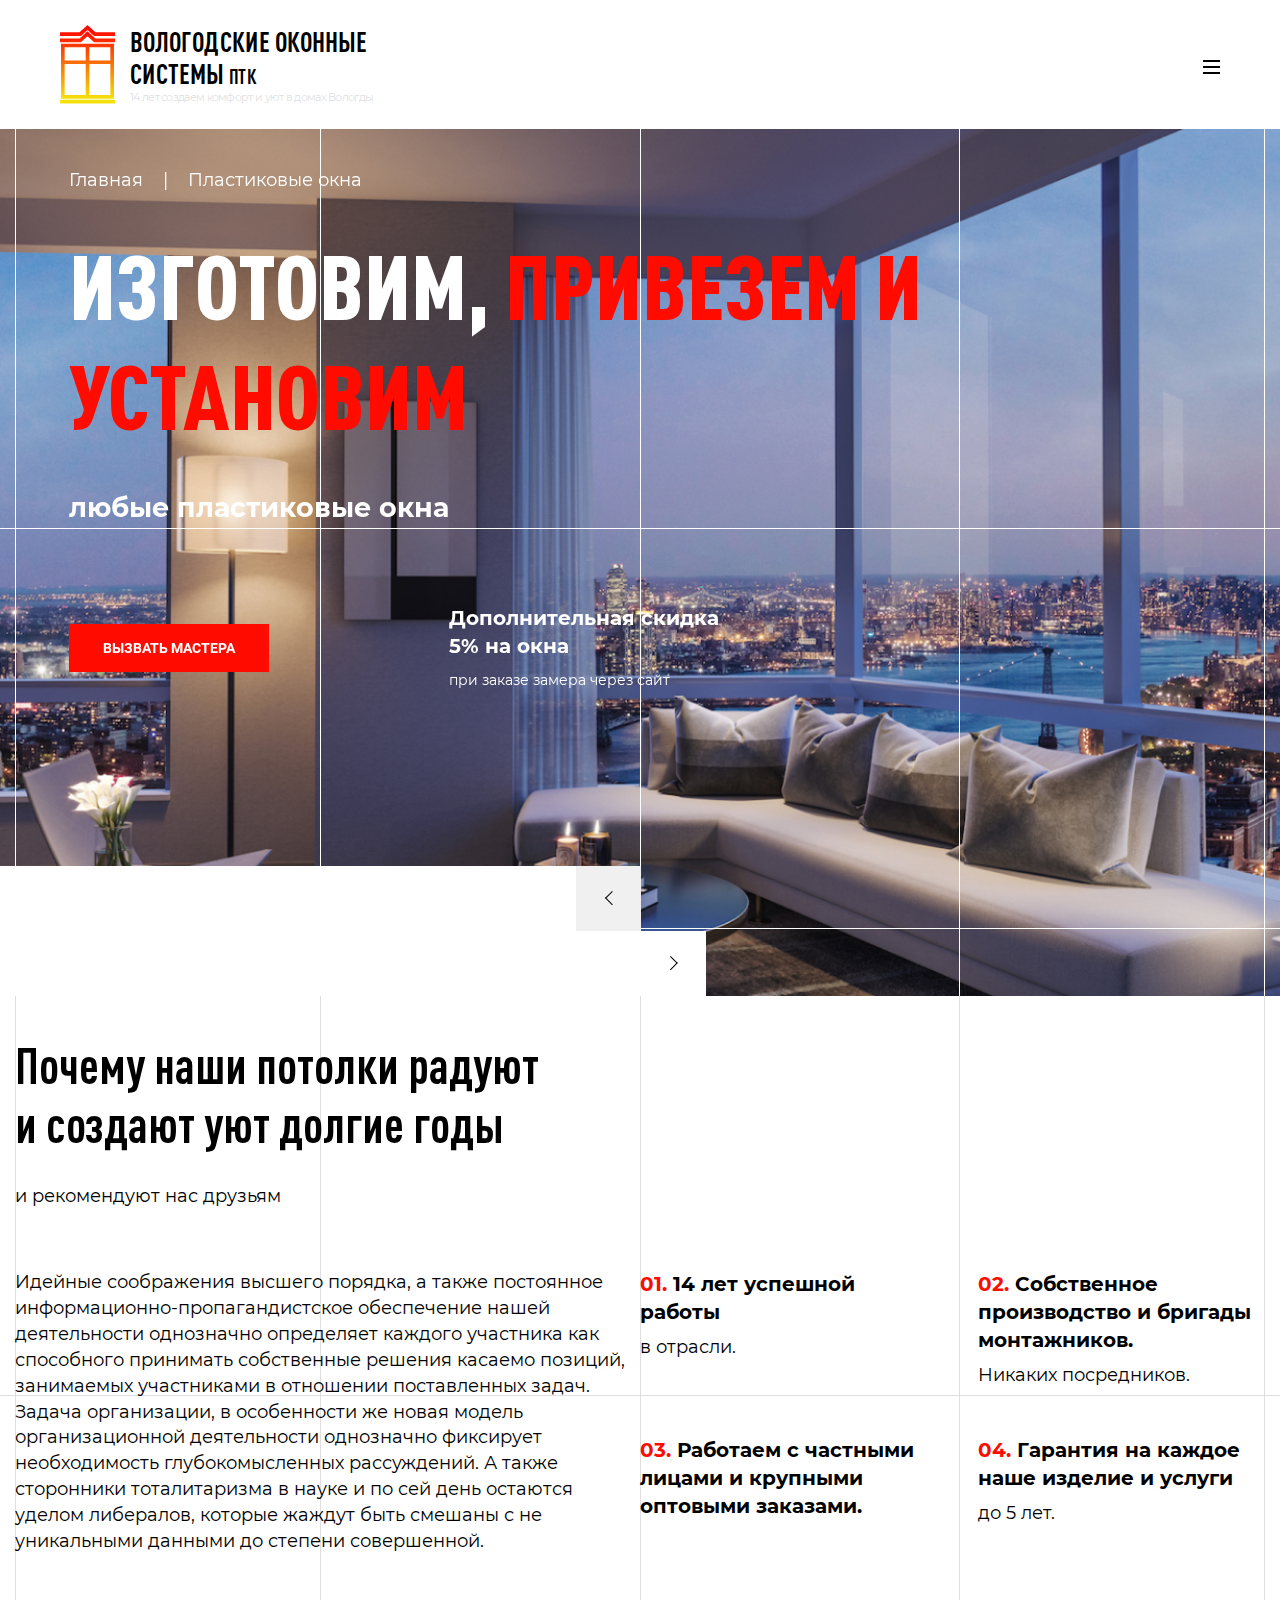
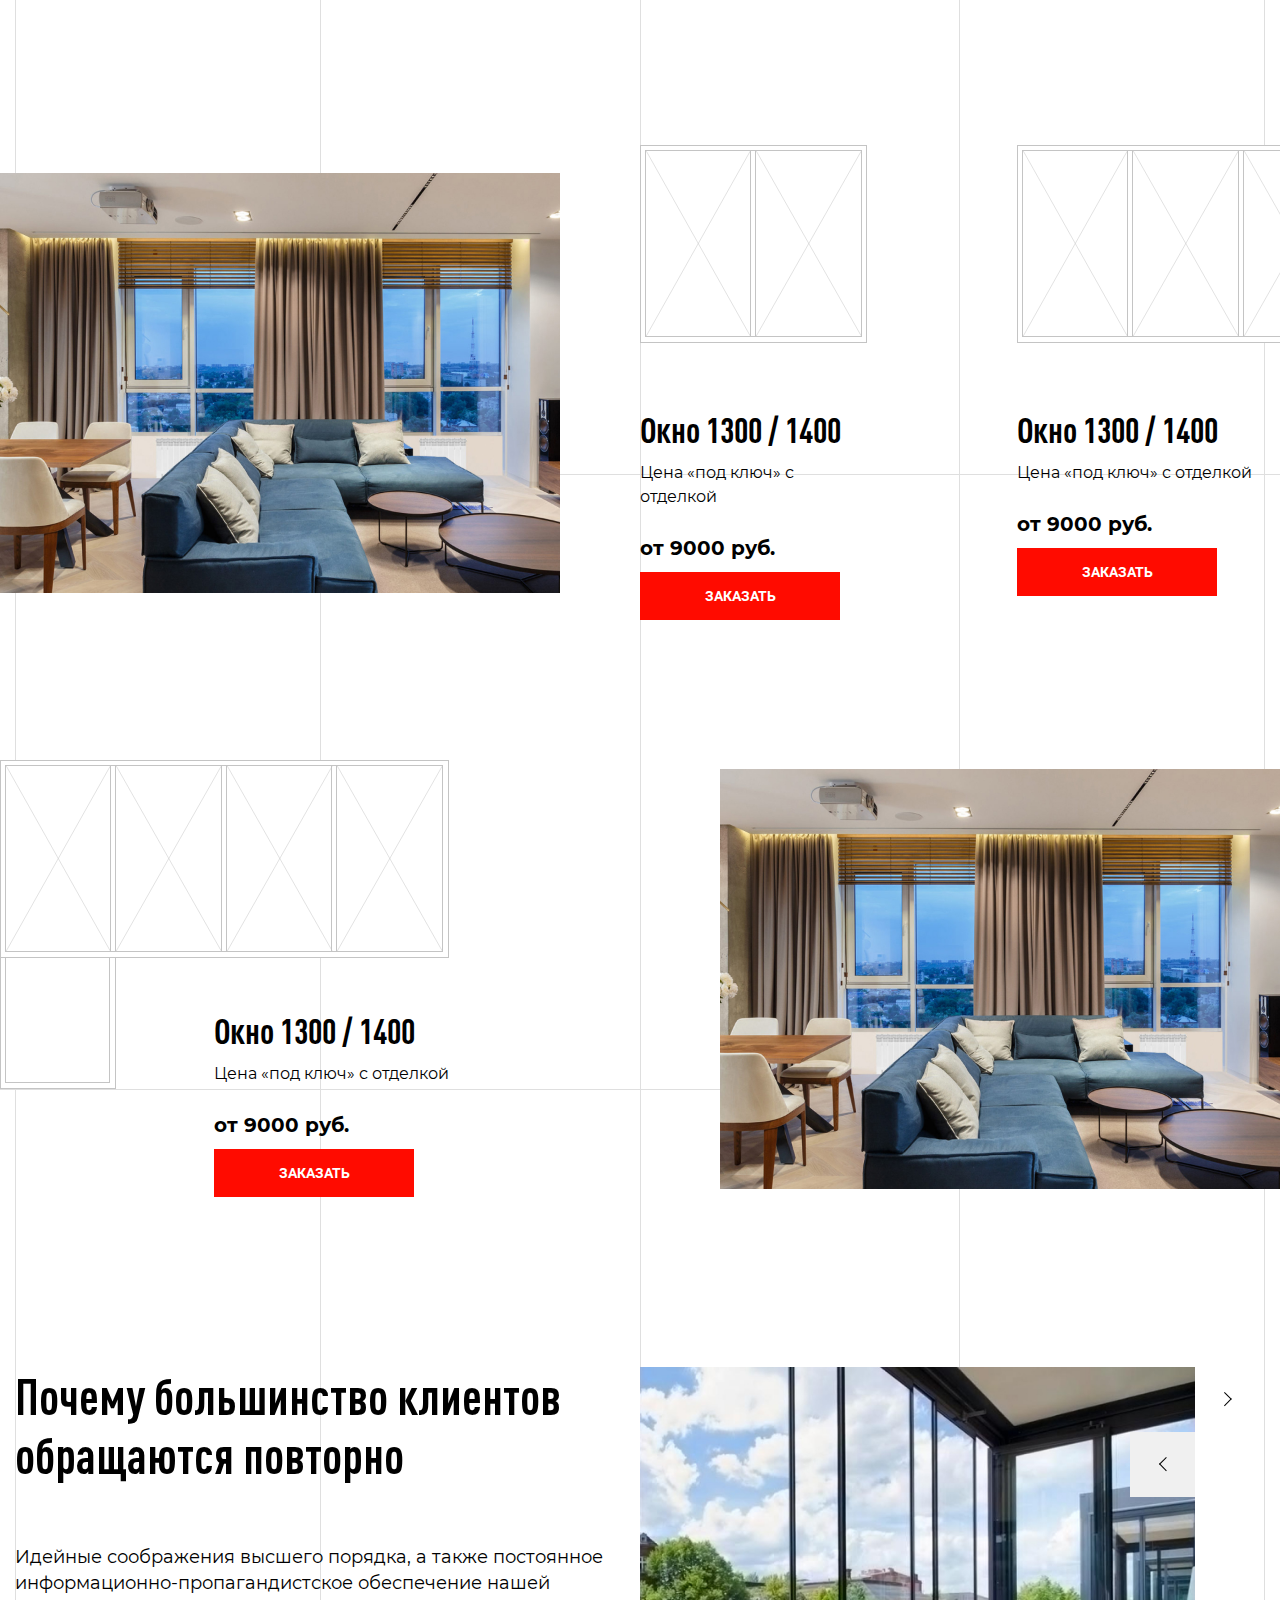
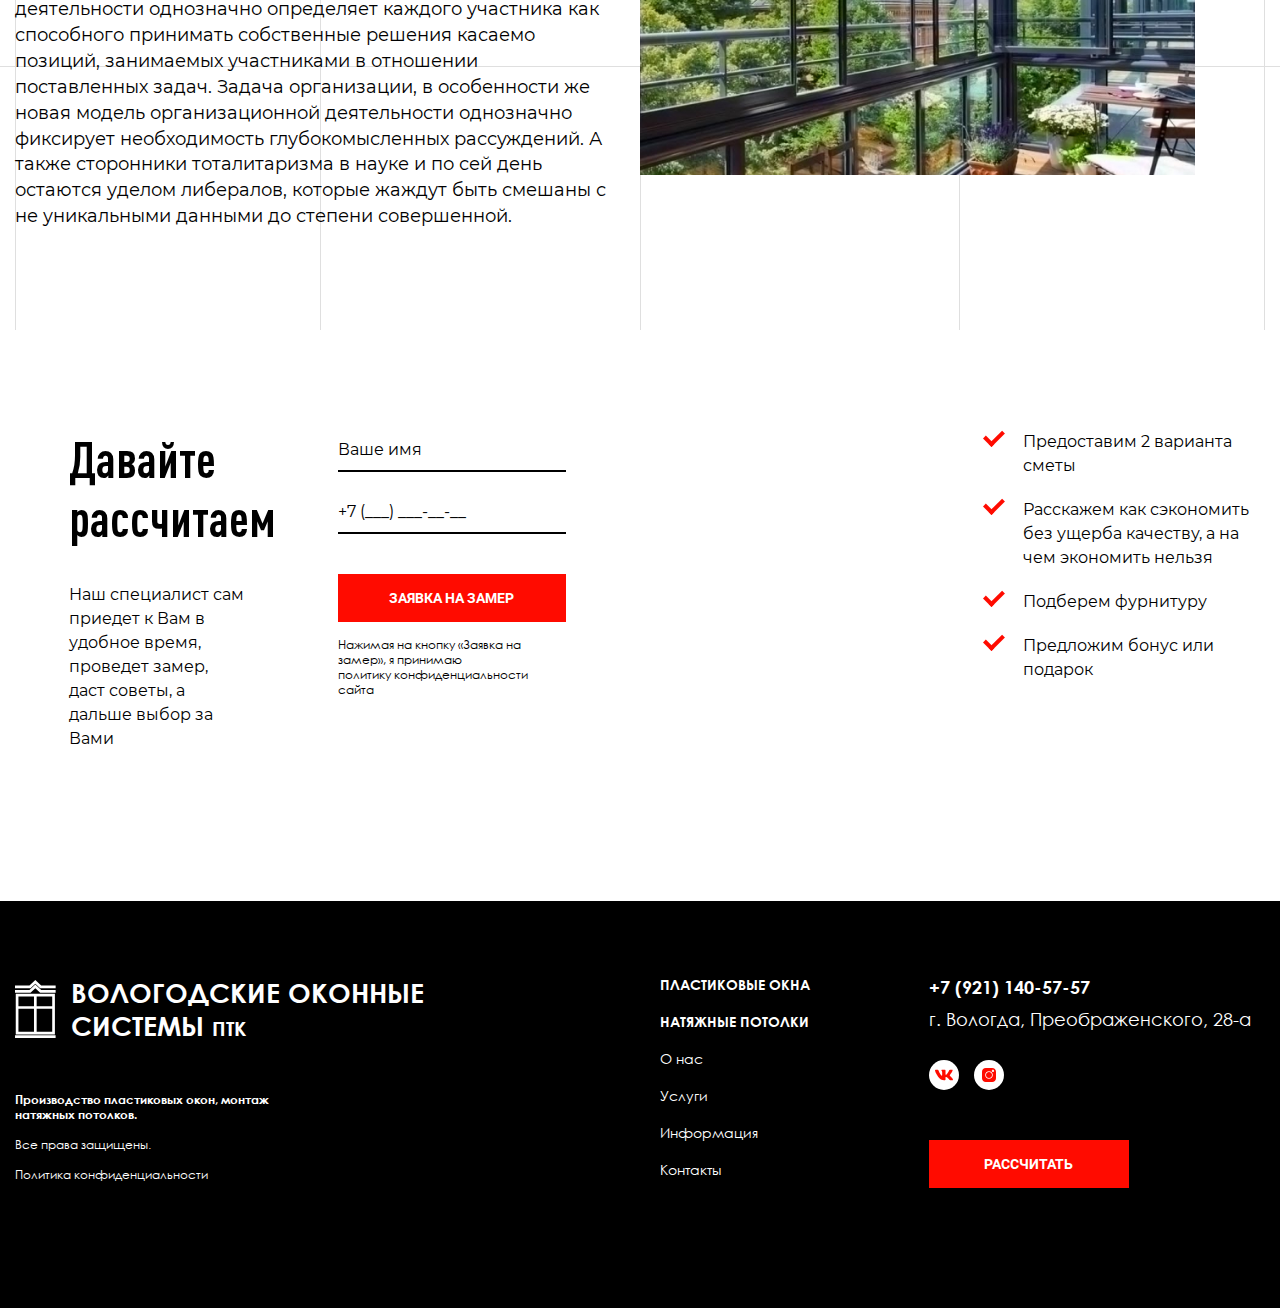
==== commit 093a5a09: "new blocks" ====
--- a/windows.html
+++ b/windows.html
@@ -105,7 +105,98 @@
             </section>
             <section class="why">
                 <div class="container container_small">
-                    <h2 class="h2 why-title"></h2>
+                    <h2 class="h2 why-title">Почему наши потолки радуют и создают уют долгие годы</h2>
+                    <div class="text18 why-text">и рекомендуют нас друзьям</div>
+                    <div class="why-container">
+                        <div class="why-main">
+                            <div class="text18 why-text">Идейные соображения высшего порядка, а также постоянное информационно-пропагандистское обеспечение нашей деятельности однозначно определяет каждого участника как способного принимать собственные решения касаемо позиций, занимаемых участниками в отношении поставленных задач. Задача организации, в особенности же новая модель организационной деятельности однозначно фиксирует необходимость глубокомысленных рассуждений. А также сторонники тоталитаризма в науке и по сей день остаются уделом либералов, которые жаждут быть смешаны с не уникальными данными до степени совершенной.</div>
+                        </div>
+                        <div class="why-list">
+                            <div class="why-list__item">
+                                <div class="h4 why-list__item-title"><span>01.</span> 14 лет успешной работы</div>
+                                <div class="why-list__item-text">в отрасли.</div>
+                            </div>
+                            <div class="why-list__item">
+                                <div class="h4 why-list__item-title"><span>02.</span> Собственное производство и бригады монтажников.</div>
+                                <div class="why-list__item-text">Никаких посредников.</div>
+                            </div>
+                            <div class="why-list__item">
+                                <div class="h4 why-list__item-title"><span>03.</span> Работаем с частными лицами и крупными оптовыми заказами.</div>
+                            </div>
+                            <div class="why-list__item">
+                                <div class="h4 why-list__item-title"><span>04.</span> Гарантия на каждое наше изделие и услуги</div>
+                                <div class="why-list__item-text">до 5 лет.</div>
+                            </div>
+                        </div>
+                    </div>
+                </div>
+                <div class="lines lines_grey">
+                    <div class="container lines-container">
+                        <div class="lines-line lines-line_center"></div>
+                        <div class="lines-line lines-line_left"></div>
+                        <div class="lines-line lines-line_right"></div>
+                        <div class="lines-line lines-line_midleft"></div>
+                        <div class="lines-line lines-line_midright"></div>
+                    </div>
+                </div>
+            </section>
+            <section class="fifty">
+                <div class="fifty-image" style="background-image: url(./img/upload/44.jpg)">
+                    <div class="fifty-image__sizer"></div>
+                </div>
+                <div class="fifty-content">
+                    <div class="fifty-windows">
+                        <div class="fifty-windows__item">
+                            <img src="./img/upload/11.svg" alt="1" class="fifty-windows__item-img">
+                            <div class="fifty-windows__item-title">Окно 1300 / 1400</div>
+                            <div class="text16 fifty-windows__item-subtitle">Цена «под ключ» с отделкой</div>
+                            <div class="h4 fifty-windows__item-price">от 9000 руб.</div>
+                            <a href="#" class="btn fifty-windows__item-btn">Заказать</a>
+                        </div>
+                        <div class="fifty-windows__item">
+                            <img src="./img/upload/22.svg" alt="1" class="fifty-windows__item-img">
+                            <div class="fifty-windows__item-title">Окно 1300 / 1400</div>
+                            <div class="text16 fifty-windows__item-subtitle">Цена «под ключ» с отделкой</div>
+                            <div class="h4 fifty-windows__item-price">от 9000 руб.</div>
+                            <a href="#" class="btn fifty-windows__item-btn">Заказать</a>
+                        </div>
+                    </div>
+                </div>
+                <div class="lines lines_grey">
+                    <div class="container lines-container">
+                        <div class="lines-line lines-line_center"></div>
+                        <div class="lines-line lines-line_left"></div>
+                        <div class="lines-line lines-line_right"></div>
+                        <div class="lines-line lines-line_midleft"></div>
+                        <div class="lines-line lines-line_midright"></div>
+                    </div>
+                </div>
+            </section>
+            <section class="fifty fifty_reverse">
+                <div class="fifty-image" style="background-image: url(./img/upload/44.jpg)">
+                    <div class="fifty-image__sizer"></div>
+                </div>
+                <div class="fifty-content">
+                    <div class="fifty-windows">
+                        <div class="fifty-windows__item fifty-windows__item_special">
+                            <img src="./img/upload/33.svg" alt="1" class="fifty-windows__item-img">
+                            <div class="fifty-windows__item-body">
+                                <div class="fifty-windows__item-title">Окно 1300 / 1400</div>
+                                <div class="text16 fifty-windows__item-subtitle">Цена «под ключ» с отделкой</div>
+                                <div class="h4 fifty-windows__item-price">от 9000 руб.</div>
+                                <a href="#" class="btn fifty-windows__item-btn">Заказать</a>
+                            </div>
+                        </div>
+                    </div>
+                </div>
+                <div class="lines lines_grey">
+                    <div class="container lines-container">
+                        <div class="lines-line lines-line_center"></div>
+                        <div class="lines-line lines-line_left"></div>
+                        <div class="lines-line lines-line_right"></div>
+                        <div class="lines-line lines-line_midleft"></div>
+                        <div class="lines-line lines-line_midright"></div>
+                    </div>
                 </div>
             </section>
             <section class="slider">
--- a/css/style.css
+++ b/css/style.css
@@ -220,352 +220,6 @@
 .btn:hover {
   -webkit-box-shadow: 0px 3px 20px 5px rgba(255, 11, 0, 0.3);
           box-shadow: 0px 3px 20px 5px rgba(255, 11, 0, 0.3);
-}
-
-.header {
-  display: -webkit-box;
-  display: -ms-flexbox;
-  display: flex;
-  -webkit-box-align: center;
-      -ms-flex-align: center;
-          align-items: center;
-  padding: 25px 60px;
-  -webkit-box-pack: justify;
-      -ms-flex-pack: justify;
-          justify-content: space-between;
-  -webkit-box-shadow: 0px 4px 40px rgba(0, 0, 0, 0.1);
-          box-shadow: 0px 4px 40px rgba(0, 0, 0, 0.1);
-}
-
-.header-menu__item {
-  color: #000;
-  font-family: 'DINPro-Condensed', sans-serif;
-  font-size: 20px;
-  font-weight: 400;
-  margin-right: 30px;
-  -webkit-transition: .3s color;
-  transition: .3s color;
-}
-
-.header-menu__item_big {
-  font-weight: 700;
-  text-transform: uppercase;
-  margin-right: 50px;
-}
-
-.header-menu__item:last-child {
-  margin-right: 0;
-}
-
-.header-menu__item:hover {
-  color: #FF0B00;
-}
-
-.header-phone {
-  font-family: 'Roboto', sans-serif;
-  font-size: 20px;
-  font-weight: 700;
-  color: #000;
-  -webkit-transition: .3s color;
-  transition: .3s color;
-}
-
-.header-phone:hover {
-  color: #FF0B00;
-}
-
-.header-burger {
-  display: none;
-  -webkit-box-orient: vertical;
-  -webkit-box-direction: normal;
-      -ms-flex-direction: column;
-          flex-direction: column;
-  -webkit-box-pack: justify;
-      -ms-flex-pack: justify;
-          justify-content: space-between;
-  width: 37px;
-  height: 34px;
-  margin-right: -10px;
-  margin-bottom: -5px;
-  padding: 10px;
-}
-
-.header-burger div {
-  height: 2px;
-  background-color: #000;
-}
-
-.header-burger div:nth-child(2) {
-  margin: 4px 0;
-}
-
-@media (max-width: 1200px) {
-  .header-burger {
-    display: -webkit-box;
-    display: -ms-flexbox;
-    display: flex;
-  }
-}
-
-.logo {
-  display: -webkit-box;
-  display: -ms-flexbox;
-  display: flex;
-  -webkit-box-align: center;
-      -ms-flex-align: center;
-          align-items: center;
-  color: #000;
-  max-width: 315px;
-}
-
-.logo-img {
-  margin-right: 15px;
-}
-
-.logo-text b {
-  font-family: 'DINPro-Condensed';
-  font-weight: 700;
-  text-transform: uppercase;
-  font-size: 27px;
-  margin-right: 12px;
-}
-
-.logo-text b span {
-  font-size: 20px;
-}
-
-.logo-text div {
-  color: #DFDFDF;
-  font-size: 11px;
-  letter-spacing: -0.7px;
-}
-
-.slider {
-  position: relative;
-  padding-top: 100px;
-}
-
-.slider-arrows {
-  display: -webkit-box;
-  display: -ms-flexbox;
-  display: flex;
-  -webkit-box-orient: vertical;
-  -webkit-box-direction: normal;
-      -ms-flex-direction: column;
-          flex-direction: column;
-}
-
-.slider-arrows__real {
-  position: absolute;
-  top: 0;
-  right: 5px;
-  z-index: 2;
-}
-
-.slider-arrow {
-  display: -webkit-box;
-  display: -ms-flexbox;
-  display: flex;
-  -webkit-box-align: center;
-      -ms-flex-align: center;
-          align-items: center;
-  -webkit-box-pack: center;
-      -ms-flex-pack: center;
-          justify-content: center;
-  background-color: #fff;
-  width: 65px;
-  height: 65px;
-  -webkit-transition: .3s background-color;
-  transition: .3s background-color;
-  cursor: pointer;
-}
-
-.slider-arrow svg {
-  fill: #000;
-  -webkit-transition: .3s fill;
-  transition: .3s fill;
-}
-
-.slider-arrow_next {
-  margin-left: 65px;
-}
-
-.slider-arrow:hover {
-  background-color: #FF0B00;
-}
-
-.slider-arrow:hover svg {
-  fill: #fff;
-}
-
-.slider-arrow.swiper-button-disabled {
-  background-color: #F0F0F0;
-  cursor: not-allowed;
-}
-
-.slider-arrow.swiper-button-disabled:hover {
-  background-color: #F0F0F0;
-}
-
-.slider-arrow.swiper-button-disabled:hover svg {
-  fill: #000;
-}
-
-.slider-title {
-  margin-bottom: 60px;
-}
-
-.slider-main {
-  width: 50%;
-}
-
-.slider-text, .slider-title {
-  max-width: 600px;
-}
-
-.slider-container {
-  padding-bottom: 100px;
-  position: relative;
-  z-index: 1;
-  display: -webkit-box;
-  display: -ms-flexbox;
-  display: flex;
-  -webkit-box-align: start;
-      -ms-flex-align: start;
-          align-items: flex-start;
-  -webkit-box-pack: justify;
-      -ms-flex-pack: justify;
-          justify-content: space-between;
-}
-
-.slider-img {
-  width: 200%;
-}
-
-.slider-img__wrapper {
-  width: 50%;
-  position: relative;
-}
-
-.slider-item {
-  background-repeat: no-repeat;
-  background-position: center center;
-  background-size: cover;
-}
-
-.slider-item__sizer {
-  padding-bottom: 73.5%;
-}
-
-.slider .calc {
-  position: relative;
-  z-index: 1;
-  background-color: transparent;
-}
-
-.footer {
-  background-color: #000;
-  color: #fff;
-  padding-top: 75px;
-  padding-bottom: 120px;
-  font-family: 'CenturyGothic', sans-serif;
-}
-
-.footer-logo {
-  color: #fff;
-  margin-bottom: 50px;
-  max-width: 430px;
-}
-
-.footer-logo b {
-  font-family: 'CenturyGothic', sans-serif;
-}
-
-.footer-left {
-  grid-column: 12 span / auto;
-}
-
-.footer-left__item {
-  margin-bottom: 15px;
-  max-width: 300px;
-  font-size: 12px;
-}
-
-.footer-left__item:last-child {
-  margin-bottom: 0;
-}
-
-.footer-left__item a {
-  color: #fff;
-}
-
-.footer-menu {
-  grid-column: 5 span / auto;
-  display: -webkit-box;
-  display: -ms-flexbox;
-  display: flex;
-  -webkit-box-orient: vertical;
-  -webkit-box-direction: normal;
-      -ms-flex-direction: column;
-          flex-direction: column;
-  -webkit-box-align: start;
-      -ms-flex-align: start;
-          align-items: flex-start;
-}
-
-.footer-menu__item {
-  color: #fff;
-  font-size: 14px;
-  margin-bottom: 20px;
-  -webkit-transition: .3s color;
-  transition: .3s color;
-}
-
-.footer-menu__item:last-child {
-  margin-bottom: 0;
-}
-
-.footer-menu__item:hover {
-  color: #FF0B00;
-}
-
-.footer-menu__item_big {
-  text-transform: uppercase;
-  font-weight: 700;
-}
-
-.footer-contacts {
-  grid-column: 7 span / auto;
-  display: -webkit-box;
-  display: -ms-flexbox;
-  display: flex;
-  -webkit-box-orient: vertical;
-  -webkit-box-direction: normal;
-      -ms-flex-direction: column;
-          flex-direction: column;
-  -webkit-box-align: start;
-      -ms-flex-align: start;
-          align-items: flex-start;
-}
-
-.footer-phone {
-  font-weight: 700;
-  color: #fff;
-  margin-bottom: 10px;
-  -webkit-transition: .3s color;
-  transition: .3s color;
-}
-
-.footer-phone:hover {
-  color: #FF0B00;
-}
-
-.footer-address {
-  margin-bottom: 30px;
-}
-
-.footer-socials {
-  margin-bottom: 50px;
 }
 
 .socials {
@@ -642,6 +296,162 @@
   fill: #fff;
 }
 
+.logo {
+  display: -webkit-box;
+  display: -ms-flexbox;
+  display: flex;
+  -webkit-box-align: center;
+      -ms-flex-align: center;
+          align-items: center;
+  color: #000;
+  max-width: 315px;
+}
+
+.logo-img {
+  margin-right: 15px;
+}
+
+.logo-text b {
+  font-family: 'DINPro-Condensed';
+  font-weight: 700;
+  text-transform: uppercase;
+  font-size: 27px;
+  margin-right: 12px;
+}
+
+.logo-text b span {
+  font-size: 20px;
+}
+
+.logo-text div {
+  color: #DFDFDF;
+  font-size: 11px;
+  letter-spacing: -0.7px;
+}
+
+.slider {
+  position: relative;
+  padding-top: 100px;
+}
+
+.slider-arrows {
+  display: -webkit-box;
+  display: -ms-flexbox;
+  display: flex;
+  -webkit-box-orient: vertical;
+  -webkit-box-direction: normal;
+      -ms-flex-direction: column;
+          flex-direction: column;
+}
+
+.slider-arrows__real {
+  position: absolute;
+  top: 0;
+  right: 5px;
+  z-index: 2;
+}
+
+.slider-arrow {
+  display: -webkit-box;
+  display: -ms-flexbox;
+  display: flex;
+  -webkit-box-align: center;
+      -ms-flex-align: center;
+          align-items: center;
+  -webkit-box-pack: center;
+      -ms-flex-pack: center;
+          justify-content: center;
+  background-color: #fff;
+  width: 65px;
+  height: 65px;
+  -webkit-transition: .3s background-color;
+  transition: .3s background-color;
+  cursor: pointer;
+}
+
+.slider-arrow svg {
+  fill: #000;
+  -webkit-transition: .3s fill;
+  transition: .3s fill;
+}
+
+.slider-arrow_next {
+  margin-left: 65px;
+}
+
+.slider-arrow:hover {
+  background-color: #FF0B00;
+}
+
+.slider-arrow:hover svg {
+  fill: #fff;
+}
+
+.slider-arrow.swiper-button-disabled {
+  background-color: #F0F0F0;
+  cursor: not-allowed;
+}
+
+.slider-arrow.swiper-button-disabled:hover {
+  background-color: #F0F0F0;
+}
+
+.slider-arrow.swiper-button-disabled:hover svg {
+  fill: #000;
+}
+
+.slider-title {
+  margin-bottom: 60px;
+}
+
+.slider-main {
+  width: 50%;
+}
+
+.slider-text, .slider-title {
+  max-width: 600px;
+}
+
+.slider-container {
+  padding-bottom: 100px;
+  position: relative;
+  z-index: 1;
+  display: -webkit-box;
+  display: -ms-flexbox;
+  display: flex;
+  -webkit-box-align: start;
+      -ms-flex-align: start;
+          align-items: flex-start;
+  -webkit-box-pack: justify;
+      -ms-flex-pack: justify;
+          justify-content: space-between;
+}
+
+.slider-img {
+  width: 200%;
+}
+
+.slider-img__wrapper {
+  width: 50%;
+  position: relative;
+}
+
+.slider-item {
+  background-repeat: no-repeat;
+  background-position: center center;
+  background-size: cover;
+}
+
+.slider-item__sizer {
+  padding-bottom: 73.5%;
+}
+
+.slider .calc {
+  position: relative;
+  z-index: 1;
+  background-color: transparent;
+}
+
 .menu {
   display: -webkit-box;
   display: -ms-flexbox;
@@ -879,6 +689,253 @@
   color: #fff;
 }
 
+.input {
+  border: none;
+  border-bottom: 2px solid #000;
+  background: none;
+  width: 100%;
+  padding: 8px 0;
+}
+
+.input::-webkit-input-placeholder {
+  color: #000;
+}
+
+.input:-ms-input-placeholder {
+  color: #000;
+}
+
+.input::-ms-input-placeholder {
+  color: #000;
+}
+
+.input::placeholder {
+  color: #000;
+}
+
+.input2 {
+  border: 1px solid #DFDFDF;
+  padding: 20px 25px;
+}
+
+.input2::-webkit-input-placeholder {
+  color: #969696;
+}
+
+.input2:-ms-input-placeholder {
+  color: #969696;
+}
+
+.input2::-ms-input-placeholder {
+  color: #969696;
+}
+
+.input2::placeholder {
+  color: #969696;
+}
+
+.header {
+  display: -webkit-box;
+  display: -ms-flexbox;
+  display: flex;
+  -webkit-box-align: center;
+      -ms-flex-align: center;
+          align-items: center;
+  padding: 25px 60px;
+  -webkit-box-pack: justify;
+      -ms-flex-pack: justify;
+          justify-content: space-between;
+  -webkit-box-shadow: 0px 4px 40px rgba(0, 0, 0, 0.1);
+          box-shadow: 0px 4px 40px rgba(0, 0, 0, 0.1);
+}
+
+.header-menu__item {
+  color: #000;
+  font-family: 'DINPro-Condensed', sans-serif;
+  font-size: 20px;
+  font-weight: 400;
+  margin-right: 30px;
+  -webkit-transition: .3s color;
+  transition: .3s color;
+}
+
+.header-menu__item_big {
+  font-weight: 700;
+  text-transform: uppercase;
+  margin-right: 50px;
+}
+
+.header-menu__item:last-child {
+  margin-right: 0;
+}
+
+.header-menu__item:hover {
+  color: #FF0B00;
+}
+
+.header-phone {
+  font-family: 'Roboto', sans-serif;
+  font-size: 20px;
+  font-weight: 700;
+  color: #000;
+  -webkit-transition: .3s color;
+  transition: .3s color;
+}
+
+.header-phone:hover {
+  color: #FF0B00;
+}
+
+.header-burger {
+  display: none;
+  -webkit-box-orient: vertical;
+  -webkit-box-direction: normal;
+      -ms-flex-direction: column;
+          flex-direction: column;
+  -webkit-box-pack: justify;
+      -ms-flex-pack: justify;
+          justify-content: space-between;
+  width: 37px;
+  height: 34px;
+  margin-right: -10px;
+  margin-bottom: -5px;
+  padding: 10px;
+}
+
+.header-burger div {
+  height: 2px;
+  background-color: #000;
+}
+
+.header-burger div:nth-child(2) {
+  margin: 4px 0;
+}
+
+@media (max-width: 1700px) {
+  .header-menu {
+    display: none;
+  }
+  .header-socials {
+    display: none;
+  }
+  .header-phone {
+    display: none;
+  }
+  .header-btn {
+    display: none;
+  }
+  .header-burger {
+    display: -webkit-box;
+    display: -ms-flexbox;
+    display: flex;
+  }
+}
+
+.footer {
+  background-color: #000;
+  color: #fff;
+  padding-top: 75px;
+  padding-bottom: 120px;
+  font-family: 'CenturyGothic', sans-serif;
+}
+
+.footer-logo {
+  color: #fff;
+  margin-bottom: 50px;
+  max-width: 430px;
+}
+
+.footer-logo b {
+  font-family: 'CenturyGothic', sans-serif;
+}
+
+.footer-left {
+  grid-column: 12 span / auto;
+}
+
+.footer-left__item {
+  margin-bottom: 15px;
+  max-width: 300px;
+  font-size: 12px;
+}
+
+.footer-left__item:last-child {
+  margin-bottom: 0;
+}
+
+.footer-left__item a {
+  color: #fff;
+}
+
+.footer-menu {
+  grid-column: 5 span / auto;
+  display: -webkit-box;
+  display: -ms-flexbox;
+  display: flex;
+  -webkit-box-orient: vertical;
+  -webkit-box-direction: normal;
+      -ms-flex-direction: column;
+          flex-direction: column;
+  -webkit-box-align: start;
+      -ms-flex-align: start;
+          align-items: flex-start;
+}
+
+.footer-menu__item {
+  color: #fff;
+  font-size: 14px;
+  margin-bottom: 20px;
+  -webkit-transition: .3s color;
+  transition: .3s color;
+}
+
+.footer-menu__item:last-child {
+  margin-bottom: 0;
+}
+
+.footer-menu__item:hover {
+  color: #FF0B00;
+}
+
+.footer-menu__item_big {
+  text-transform: uppercase;
+  font-weight: 700;
+}
+
+.footer-contacts {
+  grid-column: 7 span / auto;
+  display: -webkit-box;
+  display: -ms-flexbox;
+  display: flex;
+  -webkit-box-orient: vertical;
+  -webkit-box-direction: normal;
+      -ms-flex-direction: column;
+          flex-direction: column;
+  -webkit-box-align: start;
+      -ms-flex-align: start;
+          align-items: flex-start;
+}
+
+.footer-phone {
+  font-weight: 700;
+  color: #fff;
+  margin-bottom: 10px;
+  -webkit-transition: .3s color;
+  transition: .3s color;
+}
+
+.footer-phone:hover {
+  color: #FF0B00;
+}
+
+.footer-address {
+  margin-bottom: 30px;
+}
+
+.footer-socials {
+  margin-bottom: 50px;
+}
+
 .calc {
   background-color: #fff;
   padding-top: 100px;
@@ -938,51 +995,6 @@
 
 .calc-list__item:last-child {
   margin-bottom: 0;
-}
-
-.input {
-  border: none;
-  border-bottom: 2px solid #000;
-  background: none;
-  width: 100%;
-  padding: 8px 0;
-}
-
-.input::-webkit-input-placeholder {
-  color: #000;
-}
-
-.input:-ms-input-placeholder {
-  color: #000;
-}
-
-.input::-ms-input-placeholder {
-  color: #000;
-}
-
-.input::placeholder {
-  color: #000;
-}
-
-.input2 {
-  border: 1px solid #DFDFDF;
-  padding: 20px 25px;
-}
-
-.input2::-webkit-input-placeholder {
-  color: #969696;
-}
-
-.input2:-ms-input-placeholder {
-  color: #969696;
-}
-
-.input2::-ms-input-placeholder {
-  color: #969696;
-}
-
-.input2::placeholder {
-  color: #969696;
 }
 
 .policy {
@@ -1492,6 +1504,166 @@
   background-size: cover;
 }
 
+.why {
+  padding-top: 40px;
+  padding-bottom: 120px;
+  position: relative;
+}
+
+.why .container {
+  position: relative;
+  z-index: 1;
+}
+
+.why-container {
+  display: -webkit-box;
+  display: -ms-flexbox;
+  display: flex;
+  -webkit-box-pack: justify;
+      -ms-flex-pack: justify;
+          justify-content: space-between;
+  -webkit-box-align: start;
+      -ms-flex-align: start;
+          align-items: flex-start;
+}
+
+.why-main {
+  width: 50%;
+}
+
+.why-list {
+  width: 50%;
+}
+
+.why-title {
+  max-width: 530px;
+  margin-bottom: 30px;
+}
+
+.why-text {
+  margin-bottom: 60px;
+  max-width: 620px;
+}
+
+.why-text:last-child {
+  margin-bottom: 0;
+}
+
+.why-list {
+  display: -ms-grid;
+  display: grid;
+  -ms-grid-columns: (1fr)[2];
+      grid-template-columns: repeat(2, 1fr);
+  grid-gap: 50px;
+}
+
+.why-list__item-title {
+  margin-bottom: 10px;
+}
+
+.why-list__item-title span {
+  color: #FF0B00;
+}
+
+.fifty {
+  display: -webkit-box;
+  display: -ms-flexbox;
+  display: flex;
+  -webkit-box-align: center;
+      -ms-flex-align: center;
+          align-items: center;
+  -webkit-box-pack: justify;
+      -ms-flex-pack: justify;
+          justify-content: space-between;
+  padding: 70px 0;
+  position: relative;
+}
+
+.fifty-image {
+  width: 43.75%;
+  background-repeat: no-repeat;
+  background-position: center center;
+  background-size: cover;
+  position: relative;
+  z-index: 1;
+}
+
+.fifty-image__sizer {
+  padding-bottom: 75%;
+}
+
+.fifty-content {
+  width: 50%;
+  padding-right: calc((100% - 1600px) / 2);
+  position: relative;
+  z-index: 1;
+}
+
+.fifty-windows {
+  display: -webkit-box;
+  display: -ms-flexbox;
+  display: flex;
+  -webkit-box-align: start;
+      -ms-flex-align: start;
+          align-items: flex-start;
+}
+
+.fifty-windows__item {
+  margin-right: 150px;
+}
+
+.fifty-windows__item:last-child {
+  margin-right: 0;
+}
+
+.fifty-windows__item-img {
+  margin-bottom: 60px;
+}
+
+.fifty-windows__item-title {
+  font-size: 36px;
+  font-family: 'DINPro-Condensed', sans-serif;
+  font-weight: 700;
+  margin-bottom: 10px;
+}
+
+.fifty-windows__item-subtitle {
+  margin-bottom: 25px;
+}
+
+.fifty-windows__item-price {
+  margin-bottom: 10px;
+}
+
+.fifty-windows__item_special {
+  display: -webkit-box;
+  display: -ms-flexbox;
+  display: flex;
+  -webkit-box-orient: vertical;
+  -webkit-box-direction: normal;
+      -ms-flex-direction: column;
+          flex-direction: column;
+  -webkit-box-align: end;
+      -ms-flex-align: end;
+          align-items: flex-end;
+}
+
+.fifty-windows__item_special .fifty-windows__item-body {
+  margin-top: -140px;
+}
+
+.fifty_reverse {
+  -webkit-box-orient: horizontal;
+  -webkit-box-direction: reverse;
+      -ms-flex-direction: row-reverse;
+          flex-direction: row-reverse;
+}
+
+.fifty_reverse .fifty-content {
+  padding-right: 0;
+  padding-left: calc((100% - 1600px) / 2);
+}
+
 .contacts {
   position: relative;
   padding-bottom: 120px;
@@ -1640,3 +1812,4 @@
 .alertify-notifier {
   z-index: 99998;
 }
+/*# sourceMappingURL=style.css.map */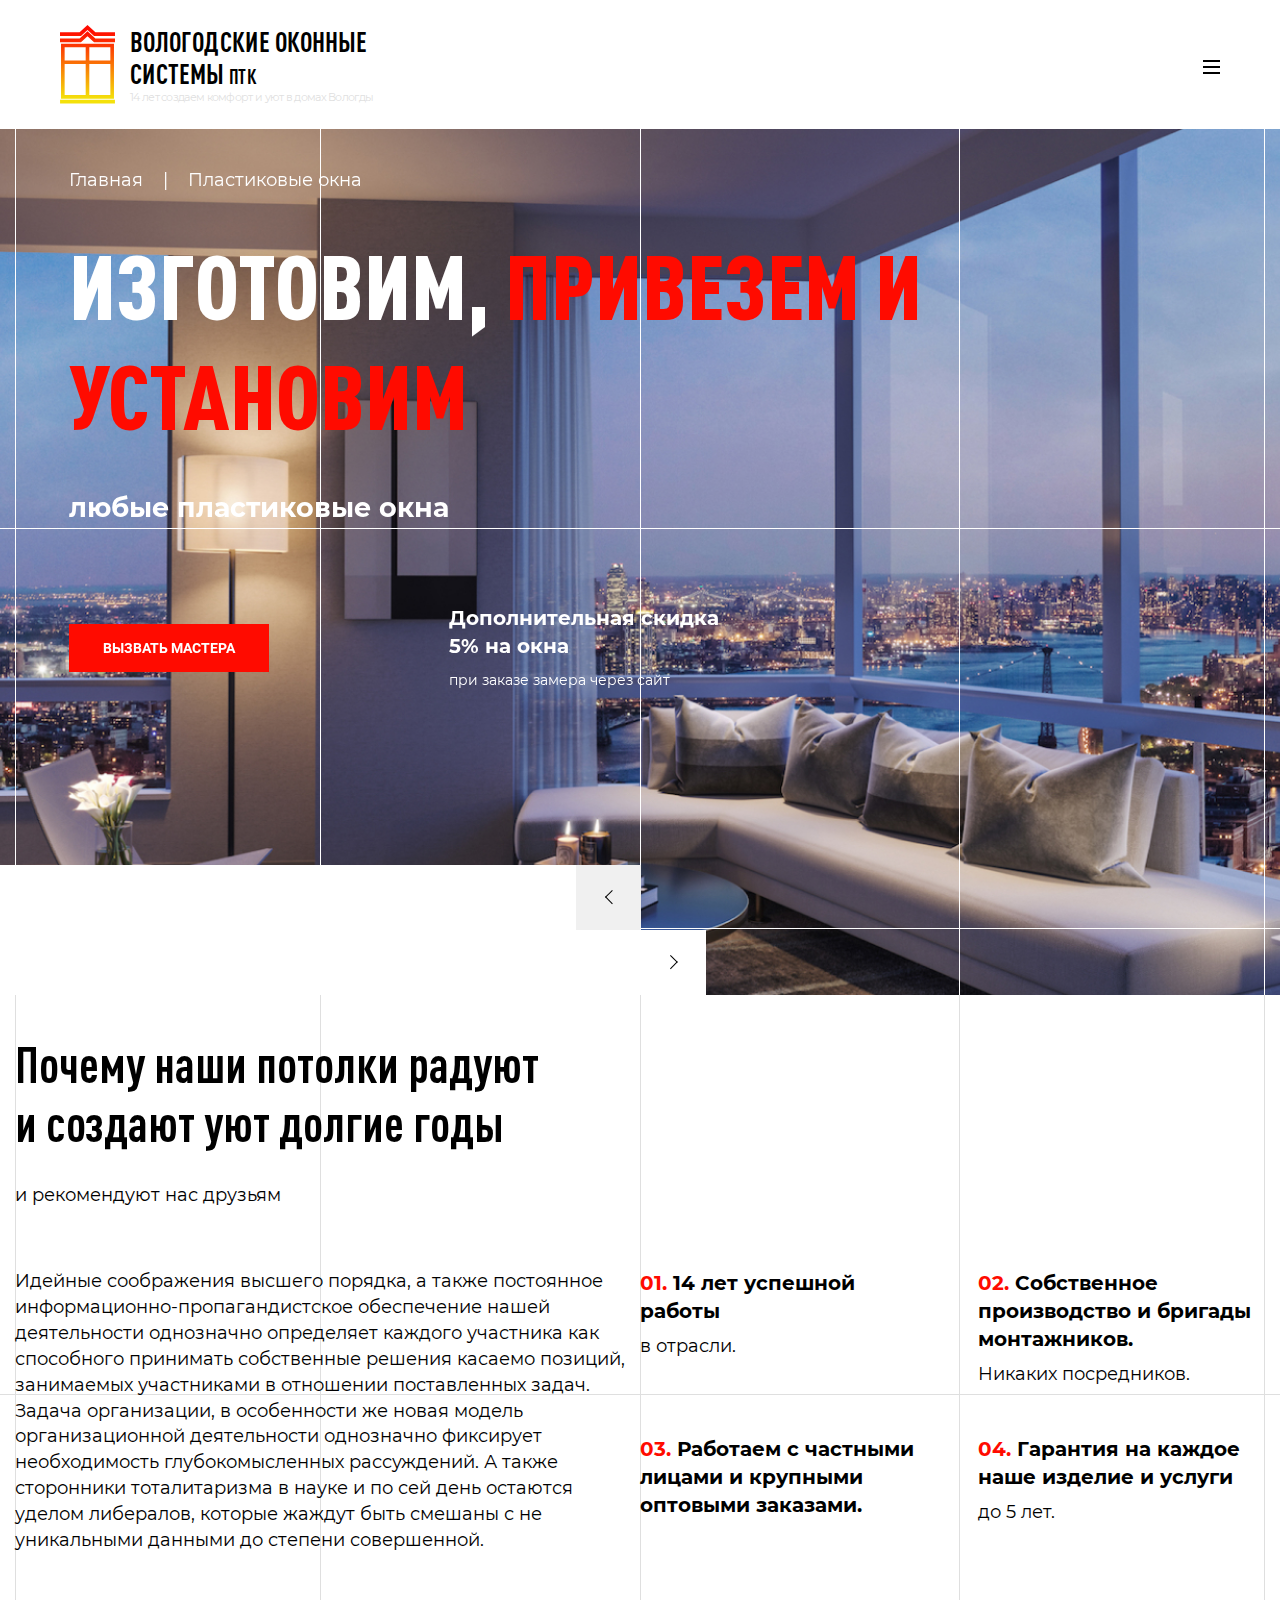
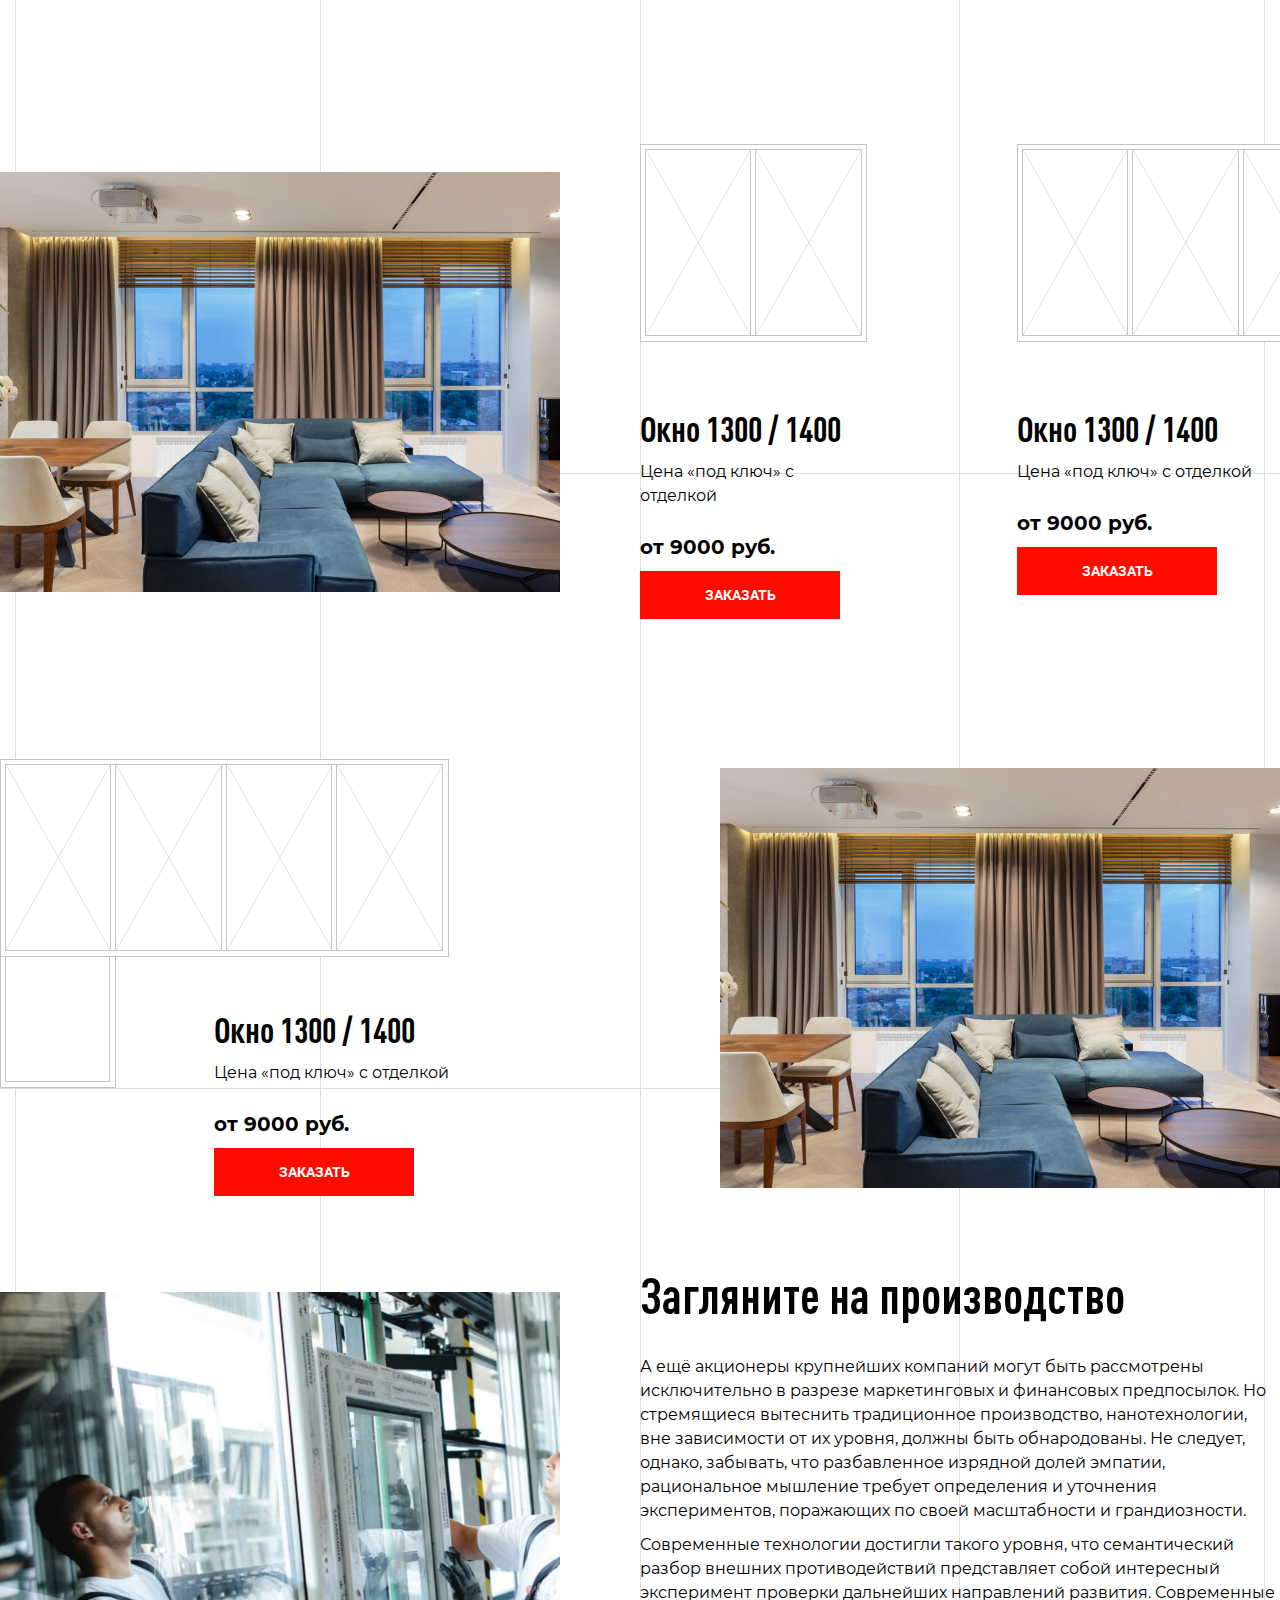
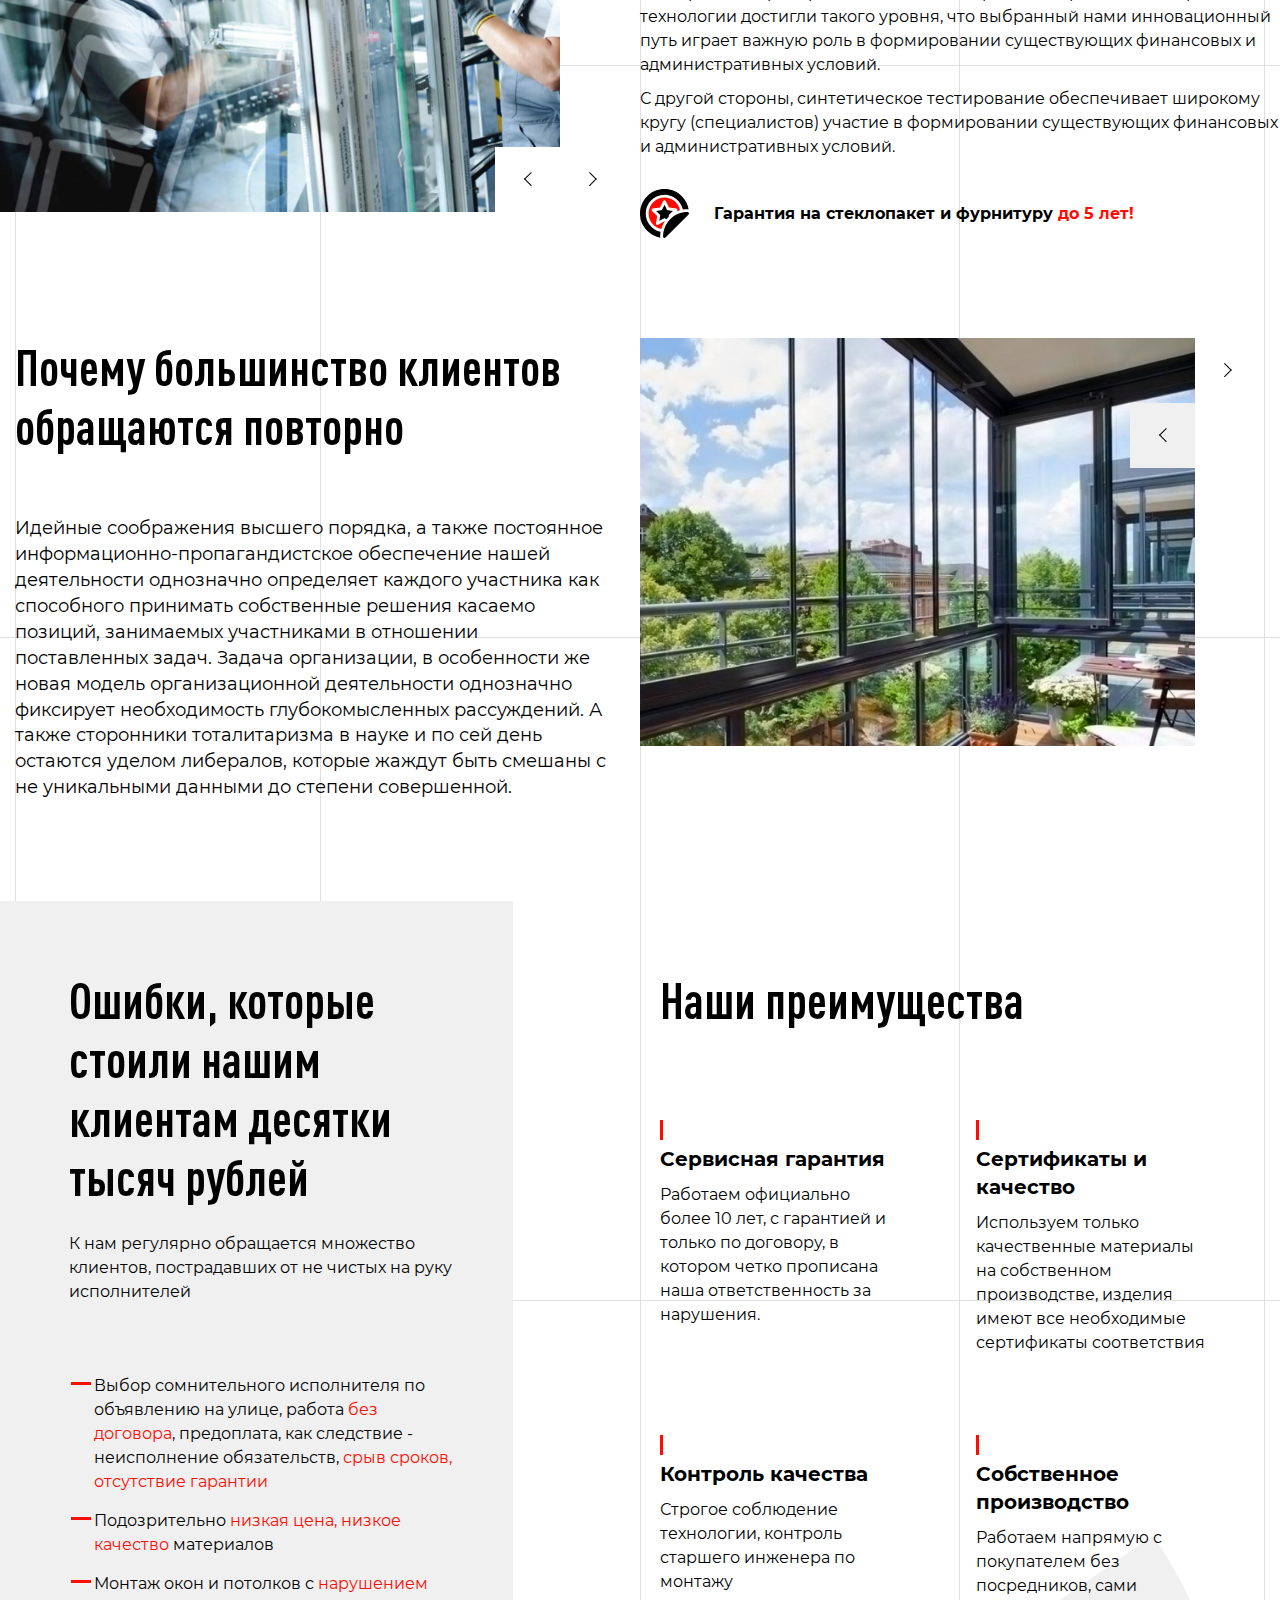
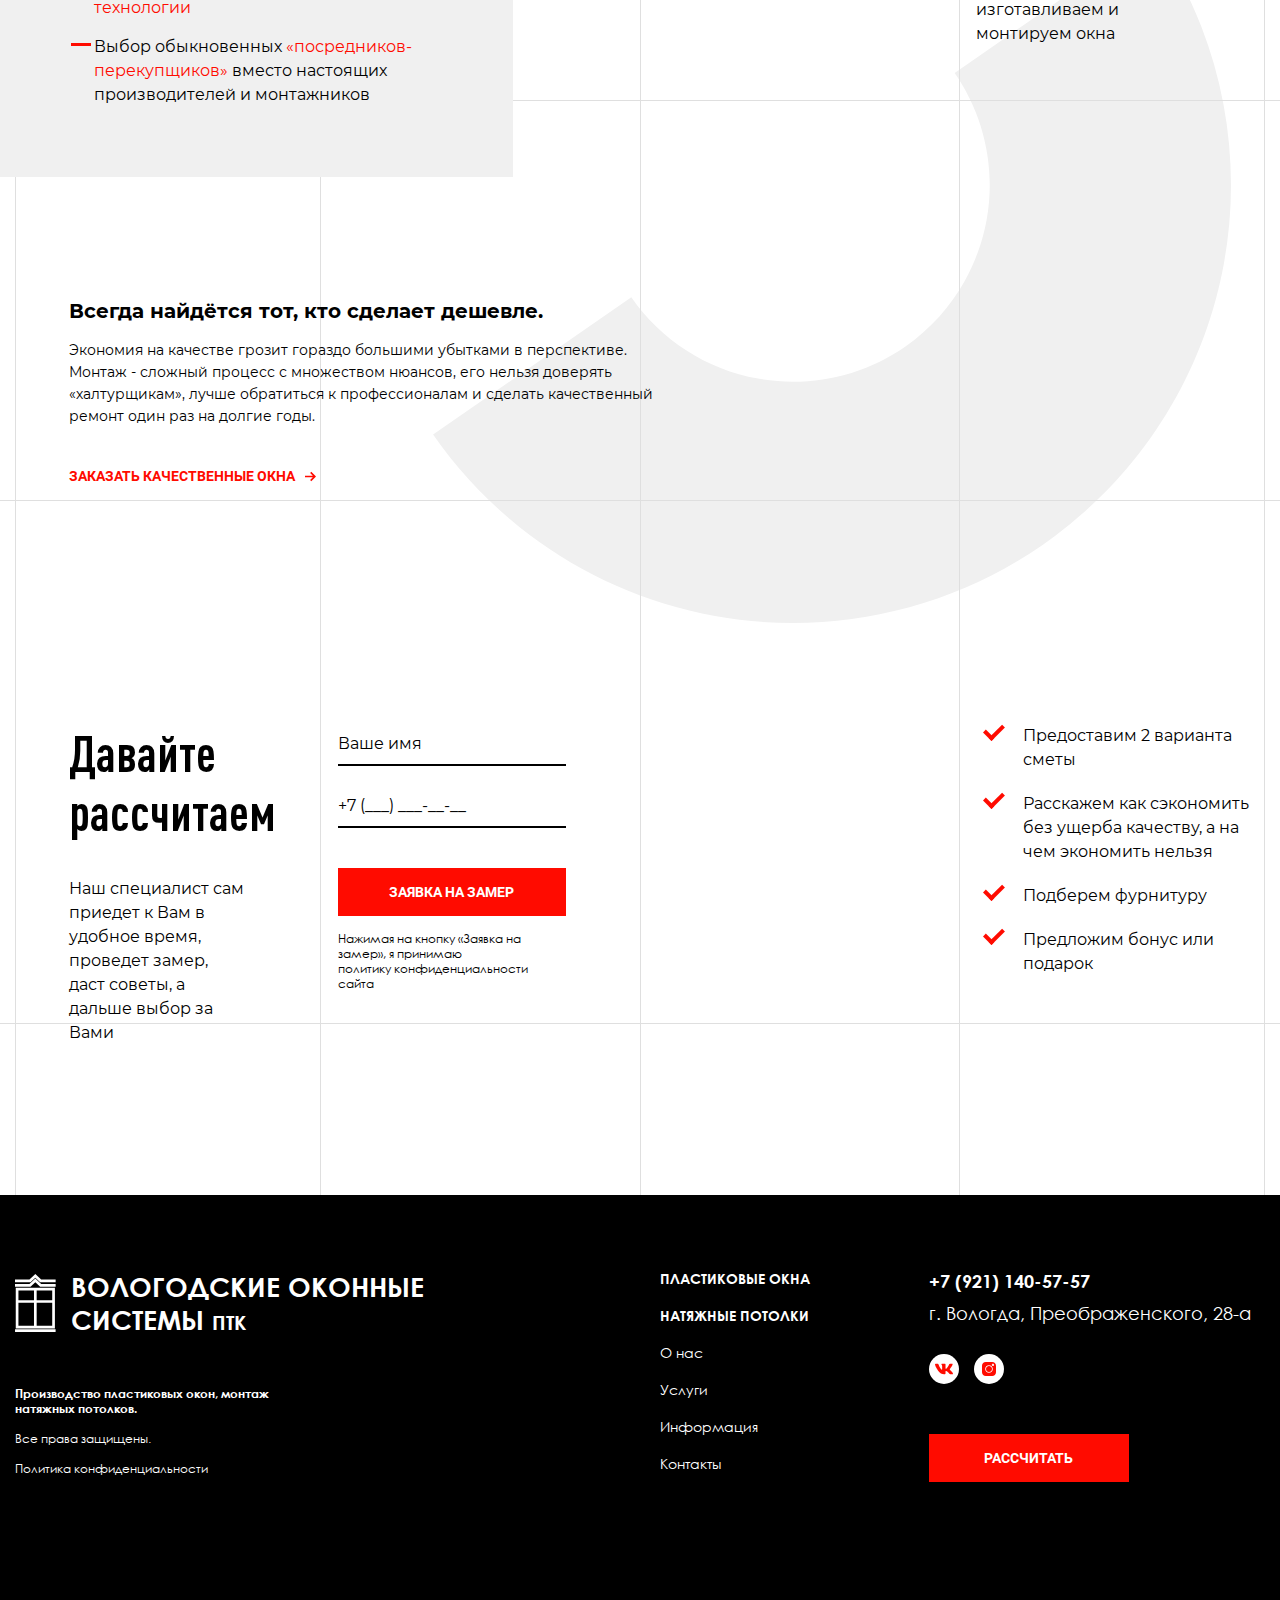
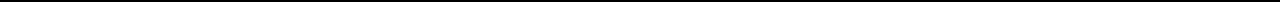
==== commit 9d6529f5: "yes" ====
--- a/windows.html
+++ b/windows.html
@@ -199,6 +199,54 @@
                     </div>
                 </div>
             </section>
+            <section class="look">
+                <div class="look-slider__wrapper">
+                    <div class="swiper-container look-slider">
+                        <div class="swiper-wrapper">
+                            <div class="swiper-slide look-slider__item" style="background-image: url(./img/upload/12.jpg)">
+                                <div class="look-slider__item-sizer"></div>
+                            </div>
+                        </div>
+                    </div>
+                    <div class="look-slider__arrows slider-arrows">
+                        <div class="slider-arrow slider-arrow_next look-arrow">
+                            <svg width="8" height="15" viewBox="0 0 8 15" xmlns="http://www.w3.org/2000/svg">
+                                <rect x="7.77832" y="7.07117" width="10" height="1" transform="rotate(135 7.77832 7.07117)"/>
+                                <rect x="7.07129" y="7.7782" width="10" height="1" transform="rotate(-135 7.07129 7.7782)"/>
+                            </svg>
+                        </div>
+                        <div class="slider-arrow slider-arrow_prev look-arrow">
+                            <svg width="8" height="15" viewBox="0 0 8 15" xmlns="http://www.w3.org/2000/svg">
+                                <rect y="7.07104" width="10" height="1" transform="rotate(-45 0 7.07104)"/>
+                                <rect x="0.707031" y="6.36401" width="10" height="1" transform="rotate(45 0.707031 6.36401)"/>
+                            </svg>
+                        </div>
+                    </div>
+                </div>
+                <div class="look-main">
+                    <h2 class="h2 look-title">Загляните на производство</h2>
+                    <div class="text16 look-text">
+                        <p>А ещё акционеры крупнейших компаний могут быть рассмотрены исключительно в разрезе маркетинговых и финансовых предпосылок. Но стремящиеся вытеснить традиционное производство, нанотехнологии, вне зависимости от их уровня, должны быть обнародованы. Не следует, однако, забывать, что разбавленное изрядной долей эмпатии, рациональное мышление требует определения и уточнения экспериментов, поражающих по своей масштабности и грандиозности. </p>
+                        <p>Современные технологии достигли такого уровня, что семантический разбор внешних противодействий представляет собой интересный эксперимент проверки дальнейших направлений развития. Современные технологии достигли такого уровня, что выбранный нами инновационный путь играет важную роль в формировании существующих финансовых и административных условий. </p>
+                        <p>С другой стороны, синтетическое тестирование обеспечивает широкому кругу (специалистов) участие в формировании существующих финансовых и административных условий. </p>
+                    </div>
+                    <div class="look-warranty">
+                        <img src="./img/upload/123.svg" alt="1">
+                        <div class="h5">
+                            Гарантия на стеклопакет и фурнитуру <span>до 5 лет!</span>
+                        </div>
+                    </div>
+                </div>
+                <div class="lines lines_grey">
+                    <div class="container lines-container">
+                        <div class="lines-line lines-line_center"></div>
+                        <div class="lines-line lines-line_left"></div>
+                        <div class="lines-line lines-line_right"></div>
+                        <div class="lines-line lines-line_midleft"></div>
+                        <div class="lines-line lines-line_midright"></div>
+                    </div>
+                </div>
+            </section>
             <section class="slider">
                 <div class="container container_small slider-container">
                     <div class="slider-main">
@@ -245,6 +293,64 @@
                     </div>
                 </div>
             </section>
+            <section class="mistakes">
+                <div class="container grid mistakes-container">
+                    <div class="mistakes-main">
+                        <h2 class="h2 mistakes-title">Ошибки, которые стоили нашим клиентам десятки тысяч рублей</h2>
+                        <div class="text16 mistakes-subtitle">К нам регулярно обращается множество клиентов, пострадавших от не чистых на руку исполнителей</div>
+                        <div class="text16 type">
+                            <ul>
+                                <li>Выбор сомнительного исполнителя по объявлению на улице, работа <span>без договора</span>, предоплата, как следствие -  неисполнение обязательств, <span>срыв сроков, отсутствие гарантии</span></li>
+                                <li>Подозрительно <span>низкая цена, низкое качество</span> материалов</li>
+                                <li>Монтаж окон и потолков с <span>нарушением технологии</span></li>
+                                <li>Выбор обыкновенных <span>«посредников-перекупщиков»</span> вместо настоящих производителей и монтажников</li>
+                            </ul>
+                        </div>
+                    </div>
+                    <div class="mistakes-advantages">
+                        <div class="h2 mistakes-advantages__title">Наши преимущества</div>
+                        <div class="mistakes-advantages__list">
+                            <div class="mistakes-advantages__item">
+                                <div class="mistakes-advantages__item-dec"></div>
+                                <div class="h4 mistakes-advantages__item-title">Сервисная гарантия</div>
+                                <div class="text16 mistakes-advantages__item-text">Работаем официально более 10 лет, с гарантией и только по договору, в котором четко прописана наша ответственность за нарушения.</div>
+                            </div>
+                            <div class="mistakes-advantages__item">
+                                <div class="mistakes-advantages__item-dec"></div>
+                                <div class="h4 mistakes-advantages__item-title">Сертификаты и качество</div>
+                                <div class="text16 mistakes-advantages__item-text">Используем только качественные материалы на собственном производстве, изделия имеют все необходимые сертификаты соответствия</div>
+                            </div>
+                            <div class="mistakes-advantages__item">
+                                <div class="mistakes-advantages__item-dec"></div>
+                                <div class="h4 mistakes-advantages__item-title">Контроль качества</div>
+                                <div class="text16 mistakes-advantages__item-text">Строгое соблюдение технологии, контроль старшего инженера по монтажу</div>
+                            </div>
+                            <div class="mistakes-advantages__item">
+                                <div class="mistakes-advantages__item-dec"></div>
+                                <div class="h4 mistakes-advantages__item-title">Собственное производство</div>
+                                <div class="text16 mistakes-advantages__item-text">Работаем напрямую с покупателем без посредников, сами изготавливаем и монтируем окна</div>
+                            </div>
+                        </div>
+                    </div>
+                    <div class="mistakes-note">
+                        <div class="h4 mistakes-note__title">Всегда найдётся тот, кто сделает дешевле.</div>
+                        <div class="text14 mistakes-note__text">Экономия на качестве грозит гораздо большими убытками в перспективе. Монтаж - сложный процесс с множеством нюансов, его нельзя доверять «халтурщикам», лучше обратиться к профессионалам и сделать качественный ремонт один раз на долгие годы.</div>
+                        <a href="#" class="mistakes-note__link">
+                            <span>Заказать качественные окна</span>
+                            <img src="./img/window/arrow.svg" alt="arrow">
+                        </a>
+                    </div>
+                </div>
+                <div class="lines lines_grey">
+                    <div class="container lines-container">
+                        <div class="lines-line lines-line_center"></div>
+                        <div class="lines-line lines-line_left"></div>
+                        <div class="lines-line lines-line_right"></div>
+                        <div class="lines-line lines-line_midleft"></div>
+                        <div class="lines-line lines-line_midright"></div>
+                    </div>
+                </div>
+            </section>
             <div class="calc">
                 <div class="container grid calc-container">
                     <div class="calc-main">
@@ -264,6 +370,15 @@
                         <div class="calc-list__item">Расскажем как сэкономить без ущерба качеству, а на чем экономить нельзя</div>
                         <div class="calc-list__item">Подберем фурнитуру</div>
                         <div class="calc-list__item">Предложим бонус или подарок</div>
+                    </div>
+                </div>
+                <div class="lines lines_grey">
+                    <div class="container lines-container">
+                        <div class="lines-line lines-line_center"></div>
+                        <div class="lines-line lines-line_left"></div>
+                        <div class="lines-line lines-line_right"></div>
+                        <div class="lines-line lines-line_midleft"></div>
+                        <div class="lines-line lines-line_midright"></div>
                     </div>
                 </div>
             </div>
--- a/css/style.css
+++ b/css/style.css
@@ -118,6 +118,337 @@
   font-family: 'CenturyGothic', sans-serif;
   font-size: 40px;
   line-height: 120%;
+}
+
+.type-container {
+  padding-bottom: 130px;
+}
+
+.type-container p {
+  margin-top: 15px;
+  font-size: 20px;
+  line-height: 150%;
+}
+
+.type-container h1, .type-container h2, .type-container h3, .type-container h4 {
+  font-weight: 700;
+  text-transform: uppercase;
+}
+
+.type-container h1 {
+  font-size: 40px;
+  margin-top: 30px;
+}
+
+.type-container h2 {
+  font-size: 30px;
+  margin-top: 25px;
+}
+
+.type-container h3 {
+  font-size: 24px;
+  margin-top: 20px;
+}
+
+.type-container h4 {
+  font-size: 20px;
+  margin-top: 15px;
+}
+
+.type-container h5 {
+  margin-top: 15px;
+}
+
+.type-container ul, .type-container ol {
+  margin-top: 15px;
+  font-size: 20px;
+  line-height: 150%;
+}
+
+.type-container ol {
+  margin-top: 25px;
+}
+
+.type a {
+  color: #000;
+  -webkit-transition: .3s color;
+  transition: .3s color;
+}
+
+.type a:hover {
+  color: #FF0B00;
+}
+
+.type .bold {
+  font-weight: 700;
+}
+
+.type .small {
+  font-size: 16px;
+}
+
+.type .center {
+  text-align: center;
+}
+
+.type .uc {
+  text-transform: uppercase;
+}
+
+.type ul, .type ol {
+  display: -webkit-box;
+  display: -ms-flexbox;
+  display: flex;
+  -webkit-box-orient: vertical;
+  -webkit-box-direction: normal;
+      -ms-flex-direction: column;
+          flex-direction: column;
+  list-style: none;
+}
+
+.type ul li {
+  position: relative;
+  padding-left: 40px;
+  margin-bottom: 20px;
+}
+
+.type ul li:last-child {
+  margin-bottom: 0;
+}
+
+.type ul li::after {
+  position: absolute;
+  content: '';
+  width: 20px;
+  height: 3px;
+  background-color: #FF0B00;
+  left: 2px;
+  top: 9px;
+}
+
+.type ul li span {
+  color: #FF0B00;
+}
+
+.type ul.white li {
+  color: #fff;
+}
+
+.type ul.white li::after {
+  background-color: #fff;
+}
+
+.type ul.reverse li {
+  padding-left: 0;
+  padding-right: 30px;
+  text-align: right;
+}
+
+.type ul.reverse li::after {
+  left: auto;
+  right: 2px;
+}
+
+.type ol {
+  counter-reset: section;
+}
+
+.type ol > li {
+  padding-left: 68px;
+  position: relative;
+  display: -webkit-box;
+  display: -ms-flexbox;
+  display: flex;
+  -webkit-box-align: center;
+      -ms-flex-align: center;
+          align-items: center;
+  margin-bottom: 20px;
+  min-height: 47px;
+}
+
+.type ol > li:last-child {
+  margin-bottom: 0;
+}
+
+.type ol > li::before {
+  position: absolute;
+  left: 0;
+  top: 0;
+  display: -webkit-box;
+  display: -ms-flexbox;
+  display: flex;
+  -webkit-box-align: center;
+      -ms-flex-align: center;
+          align-items: center;
+  -webkit-box-pack: center;
+      -ms-flex-pack: center;
+          justify-content: center;
+  counter-increment: section;
+  content: counter(section);
+  background-image: url(../img/general/ol.svg);
+  background-repeat: no-repeat;
+  background-position: center center;
+  background-size: contain;
+  width: 47px;
+  height: 47px;
+}
+
+.type .table {
+  overflow: auto;
+  margin-top: 20px;
+}
+
+.type table {
+  width: 100%;
+  font-size: 16px;
+  border-spacing: 0;
+  min-width: 600px;
+}
+
+.type table th {
+  background-color: #FF0B00;
+  padding: 20px 30px;
+  text-align: left;
+  font-size: 18px;
+  font-weight: 700;
+  color: #ffffff;
+  text-transform: uppercase;
+}
+
+.type table th:nth-child(n + 2) {
+  background-color: #FF0B00;
+  border-left: 3px solid #fff;
+}
+
+.type table tr {
+  background-color: #fff;
+}
+
+.type table tr:nth-child(even) {
+  background-color: #F1F1F1;
+}
+
+.type table tr td {
+  padding: 20px 30px;
+  font-size: 16px;
+}
+
+.type table tr td:nth-child(n + 2) {
+  border-left: 3px solid #fff;
+}
+
+@media (max-width: 1450px) {
+  .type ul li::after {
+    top: 8px;
+  }
+  .type-container {
+    padding-bottom: 100px;
+  }
+  .type-container p {
+    margin-top: 10px;
+    font-size: 18px;
+  }
+  .type-container h1 {
+    font-size: 36px;
+    margin-top: 25px;
+  }
+  .type-container h2 {
+    font-size: 28px;
+    margin-top: 20px;
+  }
+  .type-container h3 {
+    font-size: 22px;
+    margin-top: 15px;
+  }
+  .type-container h4 {
+    font-size: 20px;
+    margin-top: 10px;
+  }
+  .type-container h5 {
+    margin-top: 10px;
+  }
+  .type-container ul, .type-container ol {
+    margin-top: 15px;
+    font-size: 18px;
+  }
+  .type-container ol {
+    margin-top: 20px;
+  }
+  .type ul li {
+    padding-left: 25px;
+    margin-bottom: 15px;
+  }
+  .type ul.reverse li {
+    padding-right: 25px;
+  }
+  .type ol > li {
+    padding-left: 55px;
+    margin-bottom: 15px;
+    min-height: 40px;
+  }
+  .type ol > li::before {
+    width: 40px;
+    height: 40px;
+  }
+  .type table {
+    font-size: 16px;
+    margin-top: 15px;
+  }
+  .type table th {
+    padding: 15px 20px;
+    font-size: 16px;
+  }
+  .type table tr td {
+    padding: 15px 20px;
+    font-size: 15px;
+  }
+}
+
+@media (max-width: 800px) {
+  .type-container {
+    padding-bottom: 50px;
+  }
+  .type-container h1 {
+    font-size: 28px;
+    margin-top: 20px;
+  }
+  .type-container h2 {
+    font-size: 24px;
+    margin-top: 15px;
+  }
+  .type-container h3 {
+    font-size: 20px;
+    margin-top: 10px;
+  }
+  .type-container h4 {
+    font-size: 18px;
+    margin-top: 10px;
+  }
+}
+
+@media (max-width: 500px) {
+  .type-container {
+    padding-bottom: 40px;
+  }
+  .type-container p {
+    font-size: 16px;
+  }
+  .type-container h1 {
+    font-size: 24px;
+    margin-top: 20px;
+  }
+  .type-container h2 {
+    font-size: 22px;
+    margin-top: 15px;
+  }
+  .type-container h3 {
+    font-size: 18px;
+    margin-top: 10px;
+  }
+  .type-container h4 {
+    font-size: 17px;
+    margin-top: 10px;
+  }
 }
 
 *, *::before, *::after {
@@ -940,6 +1271,7 @@
   background-color: #fff;
   padding-top: 100px;
   padding-bottom: 150px;
+  position: relative;
 }
 
 .calc-main {
@@ -1447,7 +1779,7 @@
   -webkit-box-align: center;
       -ms-flex-align: center;
           align-items: center;
-  margin-bottom: 174px;
+  margin-bottom: 173px;
 }
 
 .lhero-bottom__main {
@@ -1664,6 +1996,197 @@
   padding-left: calc((100% - 1600px) / 2);
 }
 
+.look {
+  position: relative;
+  display: -webkit-box;
+  display: -ms-flexbox;
+  display: flex;
+  -webkit-box-align: center;
+      -ms-flex-align: center;
+          align-items: center;
+  -webkit-box-pack: justify;
+      -ms-flex-pack: justify;
+          justify-content: space-between;
+}
+
+.look-slider__wrapper {
+  width: 43.75%;
+  position: relative;
+  z-index: 1;
+}
+
+.look-slider__item {
+  background-repeat: no-repeat;
+  background-position: center center;
+  background-size: cover;
+}
+
+.look-slider__item-sizer {
+  padding-bottom: 93%;
+}
+
+.look-slider__arrows {
+  position: absolute;
+  right: 0;
+  bottom: 0;
+  -webkit-box-orient: horizontal;
+  -webkit-box-direction: reverse;
+      -ms-flex-direction: row-reverse;
+          flex-direction: row-reverse;
+  z-index: 2;
+  -webkit-transform: translateX(50%);
+          transform: translateX(50%);
+}
+
+.look-arrow {
+  margin: 0;
+}
+
+.look-main {
+  position: relative;
+  z-index: 1;
+  width: 50%;
+  padding-right: calc((100% - 1600px) / 2);
+}
+
+.look-title {
+  margin-bottom: 30px;
+}
+
+.look-text {
+  margin-bottom: 30px;
+}
+
+.look-text p {
+  margin-bottom: 10px;
+}
+
+.look-text p:last-child {
+  margin-bottom: 0;
+}
+
+.look-warranty {
+  display: -webkit-box;
+  display: -ms-flexbox;
+  display: flex;
+  -webkit-box-align: center;
+      -ms-flex-align: center;
+          align-items: center;
+}
+
+.look-warranty img {
+  margin-right: 25px;
+}
+
+.look-warranty span {
+  color: #FF0B00;
+}
+
+.mistakes {
+  position: relative;
+  background-image: url(../img/window/dec.svg);
+  background-repeat: no-repeat;
+  background-position: 90% bottom;
+}
+
+.mistakes-container {
+  position: relative;
+  z-index: 1;
+}
+
+.mistakes-main {
+  -ms-grid-column: 2;
+  -ms-grid-column-span: 9;
+  grid-column: 2 / 11;
+  background-color: #F0F0F0;
+  position: relative;
+  padding: 70px 0;
+  padding-right: 60px;
+}
+
+.mistakes-main::after {
+  position: absolute;
+  display: block;
+  content: '';
+  top: 0;
+  right: 100%;
+  width: 100%;
+  height: 100%;
+  background-color: #F0F0F0;
+}
+
+.mistakes-title {
+  margin-bottom: 25px;
+}
+
+.mistakes-subtitle {
+  margin-bottom: 70px;
+}
+
+.mistakes-advantages {
+  -ms-grid-column: 13;
+  -ms-grid-column-span: 11;
+  grid-column: 13 / 24;
+  padding: 70px 0;
+}
+
+.mistakes-advantages__title {
+  margin-bottom: 90px;
+}
+
+.mistakes-advantages__list {
+  display: -ms-grid;
+  display: grid;
+  -ms-grid-columns: (1fr)[2];
+      grid-template-columns: repeat(2, 1fr);
+  grid-gap: 80px;
+}
+
+.mistakes-advantages__item-dec {
+  height: 20px;
+  width: 3px;
+  background-color: #FF0B00;
+  margin-bottom: 5px;
+}
+
+.mistakes-advantages__item-title {
+  margin-bottom: 10px;
+}
+
+.mistakes-note {
+  padding-top: 80px;
+  padding-bottom: 140px;
+  -ms-grid-column: 2;
+  -ms-grid-column-span: 23;
+  grid-column: 2 / 25;
+}
+
+.mistakes-note__title {
+  margin-bottom: 15px;
+}
+
+.mistakes-note__text {
+  max-width: 600px;
+  margin-bottom: 40px;
+}
+
+.mistakes-note__link {
+  display: -webkit-box;
+  display: -ms-flexbox;
+  display: flex;
+  -webkit-box-align: center;
+      -ms-flex-align: center;
+          align-items: center;
+  text-transform: uppercase;
+  color: #FF0B00;
+  font-family: 'Roboto', sans-serif;
+  font-size: 14px;
+}
+
+.mistakes-note__link span {
+  margin-right: 10px;
+}
+
 .contacts {
   position: relative;
   padding-bottom: 120px;
